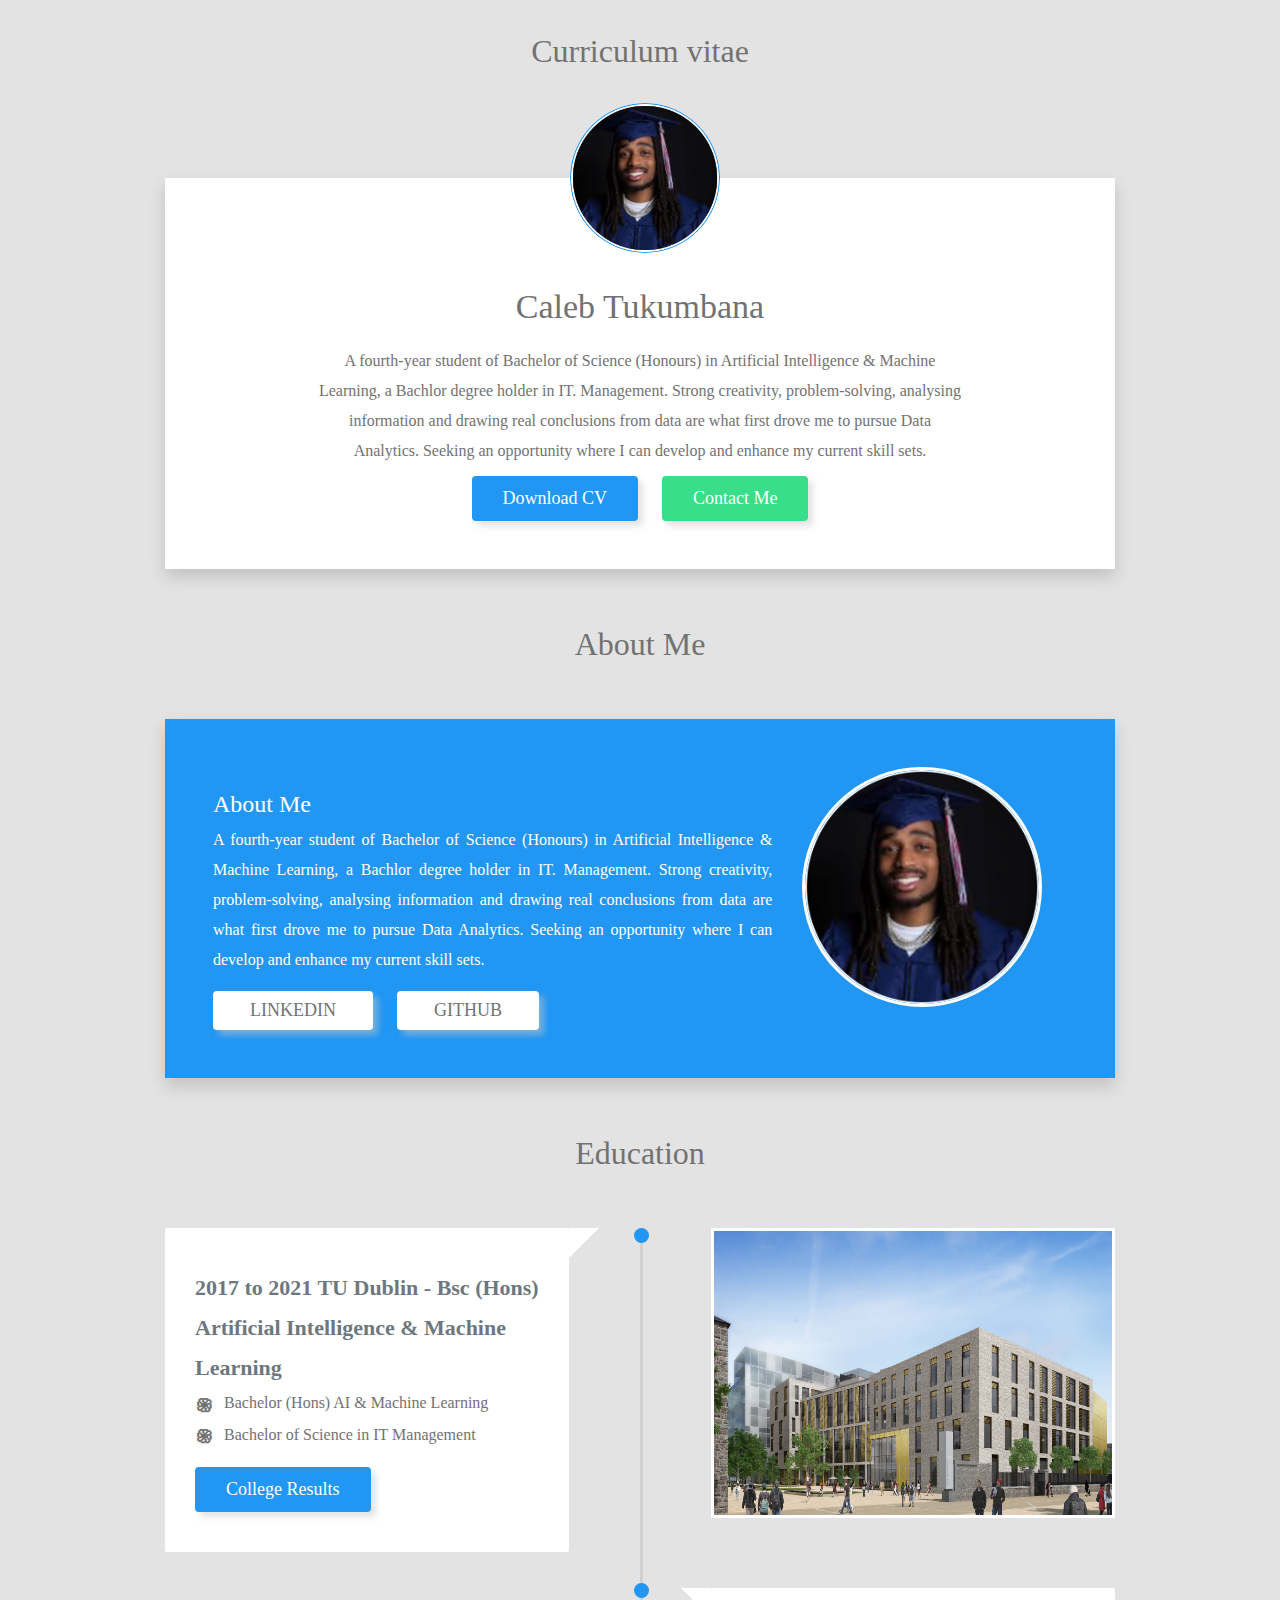
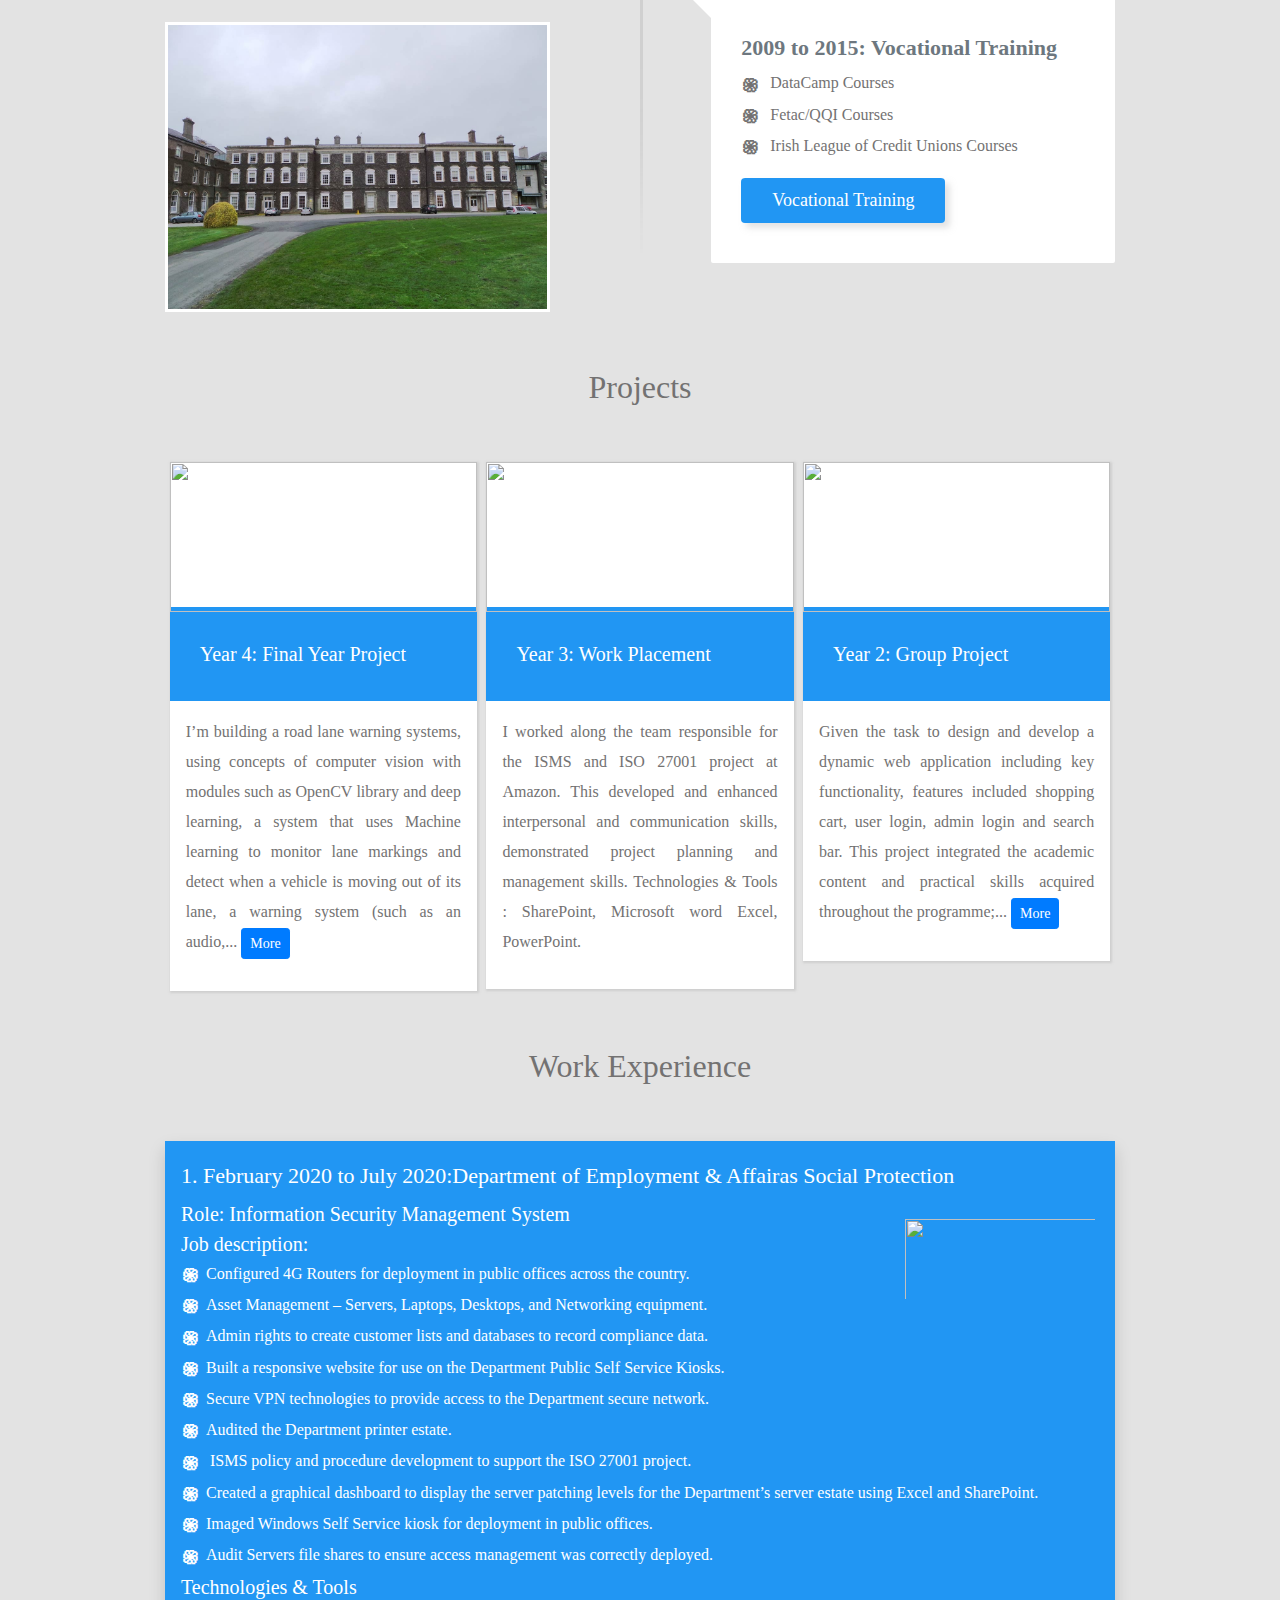
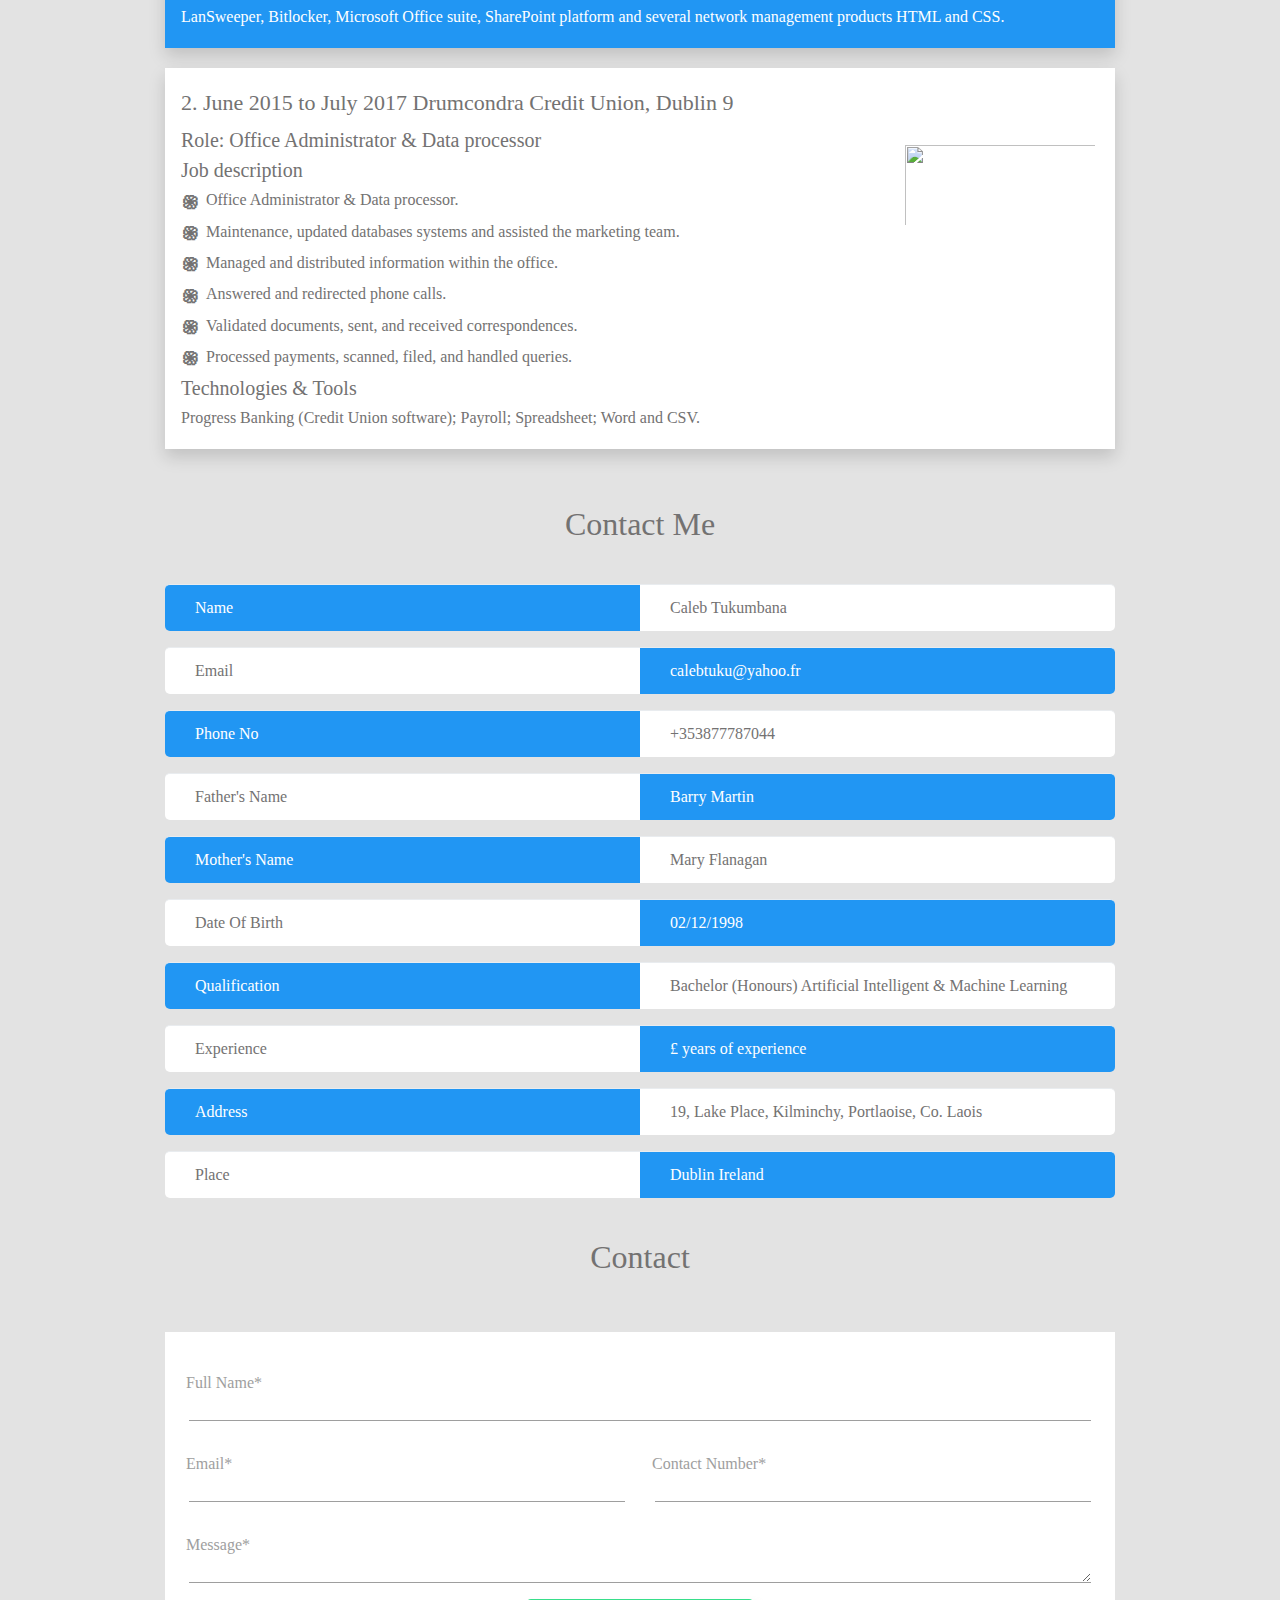
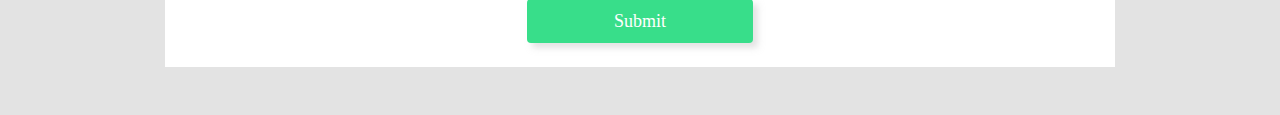
==== index.html @ 6c202519 "Add files via upload" ====
<!DOCTYPE html>
<html>
<head>
	<meta charset="utf-8">
    <meta http-equiv="X-UA-Compatible" content="IE=edge">
    <meta name="viewport" content="width=device-width, initial-scale=1">
 <title>CV Portfolio</title>
<!---css--->
  <link rel="stylesheet" type="text/css" href="css/bootstrap.min.css"/>
  <link rel="stylesheet" type="text/css" href="css/style.css"/>
  <link rel="stylesheet" type="text/css" href="fontawesome/css/all.css"/>
  <!---css end--->
<!---js--->
  <script type="text/javascript" src="js/jquery-3.5.1.min.js"></script>
   <script type="text/javascript" src="js/popper.min.js"></script>
  <script type="text/javascript" src="js/bootstrap.min.js"></script>
  <!---js end--->

</head>
 <body class="bg-brown pt-4 roboto">
    <div class="container">
       <div class="main-title-head mb-0 mb-md-5">Curriculum vitae</div>

  <section class="top-identiity mb-0 mb-md-5 mt-100" id="top-identiity">
    
    <div class="row">
      <div class="col-md-10 m-md-auto shadow bg-white pb-5">
        <div class="img-section-top">
           <img src="images/imgshort.png" class="rounded-circle top-imgs">
       </div>
       <div class="name-title text-center">Caleb Tukumbana</div>
       <p class="text-center w-70 para-taxt">A fourth-year student of Bachelor of Science (Honours) in Artificial Intelligence & Machine Learning, a Bachlor degree holder in IT. Management. Strong creativity, problem-solving, analysing information and drawing real conclusions from data are what first drove me to pursue Data Analytics. Seeking an opportunity where I can develop and enhance my current skill sets.</p>


     <div class="top-identiity-btn-section text-center">

      <a href="files/cv_temp.pdf" target="_blank"><button type="button" class="btn btn-blue  mb-3 mb-md-0"> <i class="fas fa-download"></i> Download CV</button></a>
   <button type="button" class="btn btn-green" data-toggle="modal" data-target="#contactme">Contact Me</button>

      </div>

<!-- Modal -->
<div class="modal fade" id="contactme" tabindex="-1" role="dialog" aria-labelledby="contactmeTitle" aria-hidden="true">
  <div class="modal-dialog modal-dialog-centered modal-lg" role="document">
    <div class="modal-content">
      <div class="modal-header">
        <h5 class="modal-title" id="contactmeTitle">Contact Detail</h5>
        <button type="button" class="close" data-dismiss="modal" aria-label="Close">
          <span aria-hidden="true">&times;</span>
        </button>
      </div>
      <div class="modal-body">
        <div class="table-responsive">
       <table class="table table-bordered mb-0">
  <tbody>
     <tr>
      <th>Name</th>
      <td>Caleb Tukumbana</td>
    </tr>
    <tr>
      <th>Email</th>
      <td>Caleb Tukumbana</td>
    </tr>
    <tr>
      <th>Phone No</th>
      <td>+353877787044</td>
    </tr>
     <tr>
      <th>Address</th>
      <td>19, Lake Place, Kilminchy, Portlaoise, Co. Laois. Republic of Ireland</td>
    </tr>
     <tr>
      <th>Mother's Name</th>
      <td>Mary Flanagan</td>
    </tr>
    <tr>
      <th>Date Of Birth</th>
      <td>02/12/1998</td>
    </tr>
    <tr>
      <th>Qualification</th>
      <td>Bachelor (Honours) Artificial Intelligent & Machine Learning</td>
    </tr>
    <tr>
      <th>Experience</th>
      <td>£ years of experience</td>
    </tr>

     <tr>
      <th>Languages</th>
      <td>English, French, Portuguese, German, Spanish and </td>
    </tr>

    <tr>
      <th>Place</th>
      <td>Portlaoise, Ireland</td>
    </tr>

  </tbody>
</table>
</div>
      </div>
      <div class="modal-footer">
        <button type="button" class="btn btn-secondary" data-dismiss="modal">Close</button>
       
      </div>
    </div>
  </div>
</div>


    </div>

  </section>
    




    <section class="second-about" id="second-about">
       
       <div class="main-title-head mb-0 mb-md-5">About Me</div>
         <div class="row">
       <div class="col-md-10 m-md-auto shadow bg-blue p-5">
           <div class="row">
            <div class="col-md-8">
            <h2 class="title-detail-second-about text-white pt-4">About Me</h2> 
            <p class="text-justify text-white para-taxt-white">A fourth-year student of Bachelor of Science (Honours) in Artificial Intelligence & Machine Learning, a Bachlor degree holder in IT. Management. Strong creativity, problem-solving, analysing information and drawing real conclusions from data are what first drove me to pursue Data Analytics. Seeking an opportunity where I can develop and enhance my current skill sets.</p>
            

               <div class="second-about-btn-section">

               <a href="https://www.linkedin.com/in/caleb-tukumbana-b09b1115a/" target="_blank"><button type="button" class="btn btn-white mb-3 mb-md-0 ml-0">LinkedIn <i class="fab fa-linkedin-in"></i></button></a>
               <a href="https://github.com/CalebTukumbana">
    <button type="button" class="btn btn-white">Github <i class="fab fa-github"></i></button>
</a>
			   
                 </div>


           </div>


           <div class="col-md-4">
             <img src="images/imagefull.png"  class="rounded-circle about-me-pic">
           </div>
          </div>
       </div>
   </div>
    </section>


    <section class="third-education my-5" id="third-education">
      <div class="main-title-head mb-0 mb-md-5">Education</div>
      <div class="row">
      <div class="col-md-10 m-md-auto">
      <div class="row">
        <div class="col-md-6 boxshadow-row">
          <div class="shadow-dot"></div>
          <div class="shadow-dot-2"></div>
          <div class="row">
          <div class="edu-details-box bg-white edu-details-box-right  h-340">
            <div class="edu-detail-title-third-education"> 2017 to 2021 TU Dublin - Bsc (Hons) Artificial Intelligence & Machine Learning
           </div>  

            <p class="mb-0 para-taxt"><span class="star">֍</span> Bachelor (Hons) AI & Machine Learning</p>
            <p class="para-taxt"><span class="star">֍</span> Bachelor of Science in IT Management</p>
   
           <button type="button" class="btn btn-blue mx-0" data-toggle="modal" data-target="#collegerresult">College Results</button>
          </div>


         <div class="img-for-edu  h-340">
           <img src="images/Castleknock.jpg" class="img-fluid border-3">
           
         </div>



<!-- Modal -->
<div class="modal fade" id="collegerresult" tabindex="-1" role="dialog" aria-labelledby="collegerresultTitle" aria-hidden="true">
  <div class="modal-dialog modal-dialog-centered modal-lg lg-model" role="document">
    <div class="modal-content">
      <div class="modal-header">
        <h5 class="modal-title" id="collegerresultTitle">College Results</h5>
        <button type="button" class="close" data-dismiss="modal" aria-label="Close">
          <span aria-hidden="true">&times;</span>
        </button>
      </div>
      <div class="modal-body">
        <div class="table-responsive">
       <table class="table table-bordered mb-0">
  <thead>
    <tr>
      <th scope="col">Year 1</th>
      <th scope="col">Year 2</th>
      <th scope="col">Year 3</th>
      <th scope="col">Year 4</th>
    </tr>
  </thead>
  <tbody>
    <tr>
      <th>Module Result</th>
      <th>Module Result</th>
      <th>Module Result</th>
      <th>Module Result</th> 
    </tr>
    <tr>
 <td class="p-0">
        
    <table class="table table-bordered mb-0">
     
    <tbody>
      <tr>
        <td>Learning to learn</td>
        <td>A</td>
        
      </tr>
      <tr>
        <td>Business Information Systems</td>
        <td>B</td>
        
      </tr>
      <tr>
       <td>Computer Architecture</td>
        <td>A</td>
      </tr>
    
    <tr>
       <td>Discrete Mathematics 1</td>
        <td>B</td>
      </tr>
    
    <tr>
       <td>Software development 1</td>
        <td>A</td>
      </tr>
    
    <tr>
       <td>Web and User Experience</td>
        <td>C+</td>
      </tr>
    
    <tr>
       <td>Database Fundamentals</td>
        <td>B</td>
      </tr>
    
    <tr>
       <td>Object Oriented Systems Analysis</td>
        <td>C+</td>
      </tr>
    <tr>
       <td>Operating Systems Fundamentals </td>
        <td>A</td>
      </tr>
    <tr>
       <td>Social Media Communications </td>
        <td>C+</td>
      </tr>
    <tr>
       <td>Software Development 2</td>
        <td>B</td>
      </tr>
    <tr>
       <td>Statistics </td>
        <td>C+</td>
      </tr>
    </tbody>
  </table>
 </td>
      


<td class="p-0">
        
    <table class="table table-bordered mb-0">
     
    <tbody>
      <tr>
        <td>Advanced Database Technology</td>
        <td>A</td>
        
      </tr>
      <tr>
        <td>Discrete Mathematics 2</td>
        <td>B</td>
        
      </tr>
      <tr>
        <td>IT Script & Automation </td>
        <td>A</td>
      </tr>
    <tr>
        <td>Networking 1</td>
        <td>C+</td>
      </tr>
    <tr>
        <td>Software Quality Testing</td>
        <td>A</td>
      </tr><tr>
        <td>Web Design Development</td>
        <td>C+</td>
      </tr>
    <tr>
        <td>Data Administration and Analysis</td>
        <td>A</td>
      </tr>
    <tr>
        <td>Information Security</td>
        <td>A</td>
      </tr>
    <tr>
        <td>IT Service Management</td>
        <td>C+</td>
      </tr>
    <tr>
        <td>Year 2 Project</td>
        <td>A</td>
      </tr>
    <tr>
        <td>Management Science</td>
        <td>C+</td>
      </tr>
    <tr>
        <td>Routing and Switching Essentials</td>
        <td>C+</td>
      </tr>
    
    </tbody>
  </table>
 </td>


 <td class="p-0">
        
    <table class="table table-bordered mb-0">
     
    <tbody>
      <tr>
        <td>Advanced Routing & Switching</td>
        <td>B</td>
        
      </tr>
      <tr>
        <td>Big Data Technologies</td>
        <td>C</td>
        
      </tr>
      <tr>
        <td>Data Analysis</td>
        <td>C</td>
      </tr>
    <tr>
        <td>Innovation & Entrepreneurship</td>
        <td>A</td>
      </tr>
    <tr>
        <td>Operating Systems</td>
        <td>A</td>
      </tr>
    <tr>
        <td>Server-Side Web Development</td>
        <td>B</td>
      </tr>
    <tr>
        <td>Experiental  Learning</td>
        <td>A</td>
      </tr>
   
    </tbody>
  </table>
 </td>

 <td class="p-0">
        
    <table class="table table-bordered mb-0">
     
    <tbody>
      <tr>
        <td>4th Year Project</td>
        <td>Results Still Pending</td>
        
      </tr>
      <tr>
        <td>Applied Machine Learning</td>
        <td>Results Still Pending</td>
        
      </tr>
      <tr>
        <td>Enterprise Performance Architecture</td>
        <td>Results Still Pending</td>
        
      </tr>
     <tr>
        <td>Information Management</td>
        <td>Results Still Pending</td>
      </tr>
    <tr>
        <td>Interactive Media Design Visualization</td>
        <td>Results Still Pending</td>
      </tr>
    <tr>
        <td>Security for cloud and Internet of Things</td>
        <td>Results Still Pending</td>
      </tr>
    <tr>
        <td>Social Media Analysis</td>
        <td>Results Still Pending</td>
      </tr>
    <tr>
        <td>IT Governance and Quality</td>
       <td>Results Still Pending</td>
      </tr>
    <tr>
        <td>Data Analysis and Programming</td>
        <td>Results Still Pending</td>
      </tr>
    <tr>
        <td>Applied Artificial Intelligence and Deep Learning</td>
        <td>Results Still Pending</td>
      </tr>
    <tr>
        <td>Project - Data Analytics Specialisation</td>
        <td>Results Still Pending</td>
      </tr>
    <tr>
        <td>Operations Research</td>
        <td>Results Still Pending</td>
      </tr>
    <tr>
        <td>E-Learning</td>
        <td>Results Still Pending</td>
      </tr>
     <tr>
        <td>User Experience Design</td>
        <td>Results Still Pending</td>
      </tr>
    </tbody>
  </table>
 </td>

    </tr>
    
  </tbody>
</table>
</div>
      </div>
      <div class="modal-footer">
        <button type="button" class="btn btn-secondary" data-dismiss="modal">Close</button>
       
      </div>
    </div>
  </div>
</div>



         </div>
        </div>
        <div class="col-md-6">
          
          <div class="row">
    
          <div class="img-for-edu-right ml-15 h-340">
           <img src="images/tudublin.jpg" class="img-fluid border-3">
           
         </div>
          
          <div class="edu-details-box bg-white ml-15 h-340 mt-70">
            <div class="edu-detail-title-third-education">  2009 to 2015: Vocational Training
           </div>  

            <p class="mb-0 para-taxt"><span class="star">֍</span> DataCamp Courses</p>
			<p class="mb-0 para-taxt"><span class="star">֍</span> Fetac/QQI Courses</p>
            <p class="para-taxt"><span class="star">֍</span> Irish League of Credit Unions Courses</p>
            
			<button type="button" class="btn btn-blue mx-0" data-toggle="modal" data-target="#collegerresult">Vocational Training</button>
          </div>

 
 <!-- Modal -->
<div class="modal fade" id="schoolrresult" tabindex="-1" role="dialog" aria-labelledby="schoolrresultTitle" aria-hidden="true">
  <div class="modal-dialog modal-dialog-centered" role="document">
    <div class="modal-content">
      <div class="modal-header">
        <h5 class="modal-title" id="collegerresultTitle">College Results</h5>
        <button type="button" class="close" data-dismiss="modal" aria-label="Close">
          <span aria-hidden="true">&times;</span>
        </button>
      </div>
      <div class="modal-body">
        <div class="table-responsive">
       <table class="table table-bordered mb-0">
  <thead>
    <tr>
      <th scope="col">Subject</th>
      <th scope="col">Result/Grade</th>
       
    </tr>
  </thead>
  <tbody>
    
<tr>
 <td>Maths - Higher Level</td>
 <td>Grade H2</td>
 </tr>
 <tr>
 <td>Geography - Higher Level</td>
 <td>Grade H2</td>
 </tr>
 <tr>
 <td>Physics - Higher Level</td>
 <td>Grade H3</td>
 </tr>
 
 <tr>
 <td>Engineering or Technology or Design & Communication Graphics - Higher Level</td>
 <td>Grade H1</td>
 </tr>
 
 <tr>
 <td>Home Economics and Business - Higher Level</td>
 <td>Grade H2</td>
 </tr>
 
 <tr>
 <td>English - Higher Level</td>
 <td>Grade H3</td>
 </tr>
    
  </tbody>
</table>
</div>
      </div>
      <div class="modal-footer">
        <button type="button" class="btn btn-secondary" data-dismiss="modal">Close</button>
       
      </div>
    </div>
  </div>
</div>
 
    
 
    
 
         </div>

        </div>
      </div>
    </div>
  </div>
    </section>

<section class="project-detail-4 mb-5" id="project-detail-4">
   <div class="main-title-head mb-0 mb-md-5">Projects</div> 
   <div class="row">
   <div class="col-md-10 m-md-auto">
   <div class="row">
    <div class="col-md-4">
      <div class="row">
     <div class="project-4-box-shadow mh-400 mb-md-0 m-md-auto mb-4 bg-white w-97">
      
      <div class="project-detail-4-img-section">  
      <img src="images/MachineLearning.png" class="w-100 h-150">
    </div>
    <div class="project-detail-4-title">
       Year 4: Final Year Project
      </div>
    <p class="text-justify para-taxt p-3">I’m building a road lane warning systems, using concepts of computer vision with modules such as OpenCV library and deep learning, a system that uses Machine learning to monitor lane markings and detect when a vehicle is moving out of its lane, a warning system (such as an audio,<span id="dots">...</span><span id="more">  



      visual, vibration, or other alert) will notify the motorist of the unintended lane change so the motorist would be able to manoeuvre the vehicle back into its initial lane.
Technologies & Tools: Python, Anaconda, notebook, OpenCV.</span> <button type="button" class="btn btn-primary btn-sm" onclick="myFunction()" id="myBtn">More</button></p>
    </div>
  </div>
  </div>
    <div class="col-md-4">
      <div class="row">
    <div class="project-4-box-shadow mh-400 mb-md-0 m-md-auto mb-4 bg-white w-97">
      
      <div class="project-detail-4-img-section">  
      <img src="images/ISO.png" class="w-100 h-150">
    </div>
    <div class="project-detail-4-title">
       Year 3: Work Placement
      </div>
     <p class="text-justify para-taxt p-3">I worked along the team responsible for the ISMS and ISO 27001 project at Amazon. This developed and enhanced interpersonal and communication skills, demonstrated project planning and management skills.  
Technologies & Tools : SharePoint, Microsoft word Excel, PowerPoint. </p>
    </div>
  </div>
  </div>
    <div class="col-md-4">
      <div class="row">
     <div class="project-4-box-shadow mh-400 mb-md-0 m-md-auto mb-4 bg-white w-97">
      
      <div class="project-detail-4-img-section">  
      <img src="images/WebApp.png" class="w-100 h-150">
    </div>
     <div class="project-detail-4-title">
       Year 2: Group Project
      </div>
    <p class="text-justify para-taxt p-3">Given the task to design and develop a dynamic web application including key functionality, features included shopping cart, user login, admin login and search bar. This project integrated the academic content and practical skills acquired throughout the programme;<span id="dots1">...</span><span id="more1"> provided practical experience of undertaking the project from concept to completion; This developed and enhanced interpersonal and communication skills, demonstrated project planning and management skills. I have worked effectively as a team member in several different roles.
Technologies & Tools: Play Framework; Azure DevOps; Microsoft Visio; Visual Paradigm; Linux bash; GitHub; Html; CSS; Java Scala; Virtual Machine and HTTP.</span> <button type="button" class="btn btn-primary btn-sm" onclick="myFunction1()" id="myBtn1">More</button></p>
    </div>
  </div>
</div>
   </div>
</div>
</div>
</section>


<section class="work-exp-5 mb-5" id="work-exp-5">
  <div class="main-title-head mb-0 mb-md-5">Work Experience</div>
  <div class="row">
   <div class="col-md-10 m-md-auto shadow bg-blue p-3 mb-20">
       <div class="work-exp-5-title mb-1">1. February 2020 to July 2020:Department of Employment & Affairas Social Protection </div>
<a href="https://www.gov.ie/en/organisation/department-of-social-protection/" target="_blank"><img src="images/DEASP.png" class="company-logo"></a>
  <p class="pb-0 mb-0 para-taxt-white work-exp-subtitle"><strong>Role: Information Security Management System</strong></p>
  <p class="pb-0 mb-0 para-taxt-white work-exp-subtitle"><strong>Job description:</strong></p>
      

<p class="pb-0 mb-0 para-taxt-white"><span class="star">֍</span>Configured 4G Routers for deployment in public offices across the country. </p>

<p class="pb-0 mb-0 para-taxt-white"><span class="star">֍</span>Asset Management – Servers, Laptops, Desktops, and Networking equipment.</p>

<p class="pb-0 mb-0 para-taxt-white"><span class="star">֍</span>Admin rights to create customer lists and databases to record compliance data.</p>

<p class="pb-0 mb-0 para-taxt-white"><span class="star">֍</span>Built a responsive website for use on the Department Public Self Service Kiosks.</p>

<p class="pb-0 mb-0 para-taxt-white"><span class="star">֍</span>Secure VPN technologies to provide access to the Department secure network.</p>

<p class="pb-0 mb-0 para-taxt-white"><span class="star">֍</span>Audited the Department printer estate.</p>

<p class="pb-0 mb-0 para-taxt-white"><span class="star">֍</span> ISMS policy and procedure development to support the ISO 27001 project.</p>

<p class="pb-0 mb-0 para-taxt-white"><span class="star">֍</span>Created a graphical dashboard to display the server patching levels for the Department’s server estate using Excel and SharePoint.</p>

<p class="pb-0 mb-0 para-taxt-white"><span class="star">֍</span>Imaged Windows Self Service kiosk for deployment in public offices.</p>

<p class="pb-0 mb-0 para-taxt-white"><span class="star">֍</span>Audit Servers file shares to ensure access management was correctly deployed.</p>

<p class="pb-0 mb-0 para-taxt-white work-exp-subtitle"><strong>Technologies & Tools</strong></p>
<p class="pb-0 mb-0 para-taxt-white"> LanSweeper, Bitlocker, Microsoft Office suite, SharePoint platform and several network management products HTML and CSS.</p>
  


       </div>

<div class="col-md-10 m-md-auto shadow bg-white p-3 mb-0 mb-md-5 ">
       <div class="work-exp-5-title mb-1">2. June 2015 to July 2017 Drumcondra Credit Union, Dublin 9</div>
<a href="https://www.drumcondracu.ie/" target="_blank"><img src="images/DrumcondraCU.png" class="company-logo"></a>
<p class="pb-0 mb-0 para-taxt work-exp-subtitle"><strong>Role: Office Administrator & Data processor</strong></p>
<p class="pb-0 mb-0 para-taxt work-exp-subtitle"><strong>Job description</strong></p>
     <p class="pb-0 para-taxt mb-0"><span class="star">֍</span>Office Administrator & Data processor.</p>
     <p class="pb-0 para-taxt mb-0"><span class="star">֍</span>Maintenance, updated databases systems and assisted the marketing team.</p>
    <p class="pb-0 para-taxt mb-0"><span class="star">֍</span>Managed and distributed information within the office.</p>
    <p class="pb-0 para-taxt mb-0"><span class="star">֍</span>Answered and redirected phone calls.</p>
    <p class="pb-0 para-taxt mb-0"><span class="star">֍</span>Validated documents, sent, and received correspondences.</p>
    <p class="pb-0 para-taxt mb-0"><span class="star">֍</span>Processed payments, scanned, filed, and handled queries.</p>
    <p class="pb-0 para-taxt mb-0 work-exp-subtitle"><strong>Technologies & Tools</strong></p>
     <p class="pb-0 para-taxt mb-0"> Progress Banking (Credit Union software); Payroll; Spreadsheet; Word and CSV.</p>


       </div>



   </div>
</section>



<section class="contact-section-6 mb-0 mb-md-3" id="contact-section-6">
  
   <div class="main-title-head mb-0 mb-md-3">Contact Me</div> 
    <div class="row">

    <div class="col-md-10 m-md-auto">

    <div class="table-responsive">
      <div class="row">
  <table class="table mb-0">
  <tbody>
     <tr>
      <th class="bg-blue para-taxt-white border-radius-left">Name</th>
      <td class="bg-white para-taxt border-radius-right">Caleb Tukumbana</td>
    </tr>
    <tr>
      <th class="bg-white para-taxt border-radius-left">Email</th>
      <td class="bg-blue para-taxt-white border-radius-right">calebtuku@yahoo.fr</td>
    </tr>
    <tr>
      <th class="bg-blue para-taxt-white border-radius-left">Phone No</th>
      <td class="bg-white para-taxt border-radius-right">+353877787044</td>
    </tr>
     <tr>
      <th class="bg-white para-taxt border-radius-left">Father's Name</th>
      <td class="bg-blue para-taxt-white border-radius-right">Barry Martin</td>
    </tr>
     <tr>
      <th class="bg-blue para-taxt-white border-radius-left">Mother's Name</th>
      <td class="bg-white para-taxt border-radius-right">Mary Flanagan</td>
    </tr>
    <tr>
      <th class="bg-white para-taxt border-radius-left">Date Of Birth</th>
      <td class="bg-blue para-taxt-white border-radius-right">02/12/1998</td>
    </tr>
    <tr>
      <th class="bg-blue para-taxt-white border-radius-left">Qualification</th>
      <td class="bg-white para-taxt border-radius-right">Bachelor (Honours) Artificial Intelligent & Machine Learning</td>
    </tr>
    <tr>
      <th class="bg-white para-taxt border-radius-left">Experience</th>
     <td class="bg-blue para-taxt-white border-radius-right">£ years of experience</td>
    </tr>

     <tr>
      <th class="bg-blue para-taxt-white border-radius-left">Address</th>
      <td class="bg-white para-taxt border-radius-right">19, Lake Place, Kilminchy, Portlaoise, Co. Laois</td>
    </tr>

    <tr>
      <th class="bg-white para-taxt border-radius-left">Place</th>
      <td class="bg-blue para-taxt-white border-radius-right">Dublin Ireland</td>
    </tr>

  </tbody>
</table>
</div>
</div>
</div>
 </div>  
 </section>

<section class="contact-section-7 mb-5" id="contact-section-7">
  
   <div class="main-title-head mb-0 mb-md-5">Contact</div> 
    <div class="row">
    <div class="col-md-10 m-md-auto bg-white p-4">
      <form>
        <div class="row">
   <div class="col-md-12">
   <div class="form-group">
    <label for="name">Full Name*</label>
    <input type="text" class="form-control" id="name"  >
   </div>
</div>
<div class="col-md-6">
  <div class="form-group">
    <label for="email">Email*</label>
    <input type="email" class="form-control" id="email"  >
  </div>
   </div>
   <div class="col-md-6">
  <div class="form-group">
    <label for="contactnumber">Contact Number*</label>
    <input type="text" class="form-control" id="contactnumber"  >
  </div>
   </div>
  <div class="col-md-12">
  <div class="form-group">
    <label for="messageforme">Message*</label>
    <textarea class="form-control" id="messageforme" rows="3"></textarea>
  </div>
   </div>
  <div class="col-md-12 text-center">
  <button type="submit" class="btn btn-green px-5 w-25">Submit</button>
</div>
   
</form>
  
    </div>
</div>
</section>



 </div>

</body>
</html>
 <script>
   
   function myFunction() {
  var dots = document.getElementById("dots");
  var moreText = document.getElementById("more");
  var btnText = document.getElementById("myBtn");

   
  if (dots.style.display === "none") {
    dots.style.display = "inline";
    btnText.innerHTML = " More";
    moreText.style.display = "none";
  } else {
    dots.style.display = "none";
    btnText.innerHTML = "Less";
    moreText.style.display = "inline";
  }
   
}


 function myFunction1() {
   

  var dots1 = document.getElementById("dots1");
  var moreText1 = document.getElementById("more1");
  var btnText1 = document.getElementById("myBtn1");
 

  if (dots1.style.display === "none") {
    dots1.style.display = "inline";
    btnText1.innerHTML = " More";
    moreText1.style.display = "none";
  } else {
    dots1.style.display = "none";
    btnText1.innerHTML = "Less";
    moreText1.style.display = "inline";
  }
 
}



function myFunction2() {
  
  var dots2 = document.getElementById("dots2");
  var moreText2 = document.getElementById("more2");
  var btnText2 = document.getElementById("myBtn2");
 

  if (dots2.style.display === "none") {
    dots2.style.display = "inline";
    btnText2.innerHTML = " More";
    moreText2.style.display = "none";
  } else {
    dots2.style.display = "none";
    btnText2.innerHTML = "Less";
    moreText2.style.display = "inline";
  }
}
 

 </script>
---- css/style.css ----
@font-face {
  font-family: 'Exo 2';
  font-style: normal;
  font-weight: 400;
  src: url(https://fonts.gstatic.com/s/exo2/v9/7cH1v4okm5zmbvwkAx_sfcEuiD8jvvKsNNC_nps.woff2) format('woff2');
  unicode-range: U+0460-052F, U+1C80-1C88, U+20B4, U+2DE0-2DFF, U+A640-A69F, U+FE2E-FE2F;
}
/* cyrillic */
@font-face {
  font-family: 'Exo 2';
  font-style: normal;
  font-weight: 400;
  src: url(https://fonts.gstatic.com/s/exo2/v9/7cH1v4okm5zmbvwkAx_sfcEuiD8jvvKsPdC_nps.woff2) format('woff2');
  unicode-range: U+0400-045F, U+0490-0491, U+04B0-04B1, U+2116;
}
/* vietnamese */
@font-face {
  font-family: 'Exo 2';
  font-style: normal;
  font-weight: 400;
  src: url(https://fonts.gstatic.com/s/exo2/v9/7cH1v4okm5zmbvwkAx_sfcEuiD8jvvKsNtC_nps.woff2) format('woff2');
  unicode-range: U+0102-0103, U+0110-0111, U+0128-0129, U+0168-0169, U+01A0-01A1, U+01AF-01B0, U+1EA0-1EF9, U+20AB;
}
/* latin-ext */
@font-face {
  font-family: 'Exo 2';
  font-style: normal;
  font-weight: 400;
  src: url(https://fonts.gstatic.com/s/exo2/v9/7cH1v4okm5zmbvwkAx_sfcEuiD8jvvKsN9C_nps.woff2) format('woff2');
  unicode-range: U+0100-024F, U+0259, U+1E00-1EFF, U+2020, U+20A0-20AB, U+20AD-20CF, U+2113, U+2C60-2C7F, U+A720-A7FF;
}
/* latin */
@font-face {
  font-family: 'Exo 2';
  font-style: normal;
  font-weight: 400;
  src: url(https://fonts.gstatic.com/s/exo2/v9/7cH1v4okm5zmbvwkAx_sfcEuiD8jvvKsOdC_.woff2) format('woff2');
  unicode-range: U+0000-00FF, U+0131, U+0152-0153, U+02BB-02BC, U+02C6, U+02DA, U+02DC, U+2000-206F, U+2074, U+20AC, U+2122, U+2191, U+2193, U+2212, U+2215, U+FEFF, U+FFFD;
}
 
body{font-family: 'Exo 2',sans-serif;line-height:1.7;}
p {line-height: 1.5em;font-size: 16px;color: #303030;}
.w-80{width:80%;}
.w-70{width:70%;margin: 10px auto;}
.h-100{height:100%!important;}
.shadow {
    box-shadow: 0 .5rem 1rem rgba(0,0,0,.15)!important;
}
.bg-blue{background-color:#2196f3!important;color:#fff;}
.lin{width: 160px;
    margin: 0 20px;}
 .lin:hover{color:#2a7bba;background-color:#fff!important;border:1px solid;}


.main-title{font-size:26px; text-align: center;color:#3f3f3f;}
.bg-grey{background-color: grey;}
.border-bottom{border-bottom: 2px solid #e4dddd;}
.title-detail{line-height:1.2em;color: #0000ff; font-size: 22px;}
.border-title{border-top: 3px solid rgba(227, 63, 14, 1);width: 30px;height: 5px;}

.btn-style{width: 160px;
    margin: 0 20px;color:#fff;}

.btn{cursor: pointer;}

.edu-detail-title{font-size: 22px;color:#2a7bba;}
.project-detail-title{font-size: 20px;color:#2a7bba;}
.company-detail-position-title{font-size:22px;color:#3f3f3f;}
.company-detail-company-title-desc p{color:#1dbfaf}
.btn-style:hover{color:#2a7bba;background-color:#fff;border:1px solid #2a7bba;}
#more, #more1, #more2 {display: none;}
.star{font-size:20px;font-weight:600;vertical-align: middle;margin-right: 5px;}
.mh-400{min-height:400px;}
.company-logo{position: absolute;
    width: 230px;
    height: 120px;
    padding: 20px;
    right: 0%;}

.modal-lg{max-width:1120px!important;}

 


@media screen and (max-width:900px) {
.w-70{width:100%;}	
.border-title{margin: 0 auto;}
.about-section, .edu-section, .project-section, .work-exp-section, .contact-section{text-align: center}
.company-logo {position: initial;}

}






/*----------------*/
.bg-brown{background-color:#e3e3e3}
.top-identiity{color: #737272!important;font-family: roboto}
.main-title-head{font-size:32px; text-align: center;color:#737272;font-weight: 500;}
.mt-100{margin-top: 100px;}
.img-section-top{margin-top:100px;}
.top-imgs{height: 150px;
    width: 150px;
    position: absolute;
    left: 405px;
    top: -75px;}

    .name-title{font-size: 34px;
    font-family: roboto;
    font-weight: 500;
    color: #737272;}
      
    .para-taxt{font-weight: 300;color: #737272!important;line-height: 30px;}
   .para-taxt-white{font-weight: 300;color: #fff!important;line-height: 30px;}
    .btn-blue{color: #fff;
    background-color: #2196f3;
    padding: 10px 30px;
    font-size: 18px;
    margin: 0px 10px;
  box-shadow: 5px 5px 6px 0px rgba(201,201,201,0.51);}
 
    .btn-green{color: #fff;
    background-color: #38de8a;
    padding: 10px 30px;
    font-size: 18px;
    margin: 0px 10px;
  box-shadow: 5px 5px 6px 0px rgba(201,201,201,0.51);}

.btn-white{color: #737272;
    background-color: #fff;
    padding: 7px 36px;
    font-size: 18px;
    margin: 0px 10px;
  box-shadow: 5px 5px 6px 0px rgba(201,201,201,0.51);
text-transform: uppercase;}

.roboto{font-family: roboto;font-weight: 500;color:#737272;}
.bg-blue{background-color:#2196f3}
.title-detail-second-about{font-size: 24px;
    font-weight: 400;}
    .about-me-pic{height: 240px;
    width: 240px;
    border: 3px solid #fff;}

    .edu-details-box{padding: 40px 30px !important;
    border-radius: 2px;
    width: 85%;}
    .edu-detail-title-third-education{font-size: 22px;
    line-height: 40px;
    font-weight: bold;
    opacity: 0.7;
    color: #303e49;
    margin: 0px;}



    .edu-details-box::before {
    content: '';
    position: absolute;
    top: 360px;
    right: 85%;
    height: 0;
    width: 0;
    border: 30px solid transparent;
    border-right: 30px solid white;
    border-top: 0px;
}


.edu-details-box-right::before {
    top: 0px;
    left: 85%;
    border-color: transparent;
    border-left-color: white;
}

 .img-for-edu{
    width: 85%;
    margin-top: 70px;}

.img-for-edu-right{
    width: 85%;
     }

    .border-line-left{position: absolute;
    top: 0;
    left: 50%;
    width: 15px;
    height: 15px;
    border-radius: 50%;
    margin-left: -8px;
    background-color: #00a9ff;}
    .h-290{height:290px;}
    .ml-15{margin-left:15%;}
    .border-3{border: 3px solid #fff;height: 290px;}
    .mt-70{margin-top:70px;}
    .mb-20{margin-bottom: 20px!important;}
    .mrow-special{margin-right: -30px!important;
    margin-left: -30px!important;}

    .boxshadow-row::before{content: '';
    position: absolute;
    top: 10px;
    left: 100%;
    height: 90%;
    width: 3px;
    background: #bdbdbd;
   box-shadow: inset 0 -100px 100px -30px #e3e3e3;
}

.shadow-dot::before{position: absolute;
    content: '';
    top: 0;
    left: 100%;
    width: 15px;
    height: 15px;
    border-radius: 50%;
    margin-left: -6px;
    background-color: #2196f3;}
.shadow-dot-2::before{position: absolute;
    content: '';
    top: 355px;
    left: 100%;
    width: 15px;
    height: 15px;
    border-radius: 50%;
    margin-left: -6px;
    background-color: #2196f3;}


    .project-4-box-shadow{-webkit-box-shadow: 1px 1px 2px 1px rgba(196,196,196,0.63);
-moz-box-shadow: 1px 1px 2px 1px rgba(196,196,196,0.63);
box-shadow: 1px 1px 2px 1px rgba(196,196,196,0.63);}

.project-detail-4-title{margin-top: -5px;
    color: #fff;
    padding: 30px;
    background-color: #2196f3;
    font-size: 20px;}

   .w-97{width: 97%} 
   .h-150{height: 150px;}

  .work-exp-subtitle{font-size: 20px;
    font-weight: 300;} 
    .work-exp-5-title{font-size: 22px;
    font-weight: 300;}

   .contact-section-6 .table th{width:50%;}
    .contact-section-6 .table th, .contact-section-6 .table td{padding-left: 30px;
    padding-top: 8px;
    padding-bottom: 8px;}
  .contact-section-6 table {
  border-collapse:separate; 
  border-spacing: 0 1em;
}
    .border-radius-left{border-radius: 5px 0px 0px 5px;}
    .border-radius-right{border-radius: 0px 5px 5px 0px;}


  .contact-section-7 input ,.contact-section-7 textarea{background-color: transparent;
    border: none;
    border-bottom: 1px solid #9e9e9e;
    border-radius: 0;
    outline: none;
    height: 3rem;
    width: 100%;
    font-size: 1rem;
    margin: 0 0 15px 0;
    padding: 0;
    box-shadow: none;
    -webkit-box-sizing: content-box;
    -moz-box-sizing: content-box;
    box-sizing: content-box;
    transition: all .3s;} 



    .contact-section-7 .form-group label {
    color: #9e9e9e;
    position: absolute;
    top: 0.8rem;
    left: 0.75rem;
    font-size: 1rem;
    cursor: text;
    -webkit-transition: .2s ease-out;
    -moz-transition: .2s ease-out;
    -o-transition: .2s ease-out;
    -ms-transition: .2s ease-out;
    transition: .2s ease-out;
}

.contact-section-7 .form-group {
     
    margin-top: 1rem;
}




@media screen and (max-width:900px) {

  .img-section-top {
    margin-top: 20px;
    text-align: center;
}


.top-imgs {
    height: 150px;
    width: 150px;
    position: inherit;

}

.btn-blue,.btn-green{display:block;margin:0 auto;}
.title-detail-second-about {
    padding-top: 0px!important;}

   .second-about-btn-section button{margin: 0 auto!important;
    display: block;
    margin-bottom: 20px!important;} 
    .about-me-pic{display:none;}
 .edu-details-box{width: 100%;
    margin: 15px;}
.edu-details-box-right::before{display:none;}
.shadow-dot::before, .shadow-dot-2::before{display: none}
.img-for-edu{width: 100%;
    margin: 15px;}
.img-for-edu-right{width: 100%;
    margin: 15px;}

.third-education, .project-detail-4, .work-exp-5 {margin-bottom:0px!important;} 

 .contact-section-6 .table td {
    padding-left: 20px;
    padding-top: 8px;
    padding-bottom: 8px;
}
.img-for-edu img{width:100%;}

.w-25{width:50%!important;}
.top-identiity{margin-top:10px!important;} 
.roboto{padding-top:0px!important;}
.third-education{margin-top:0px!important;}
.main-title-head{margin-top:10px!important;}
.project-4-box-shadow{width:100%!important;margin:15px;}
}
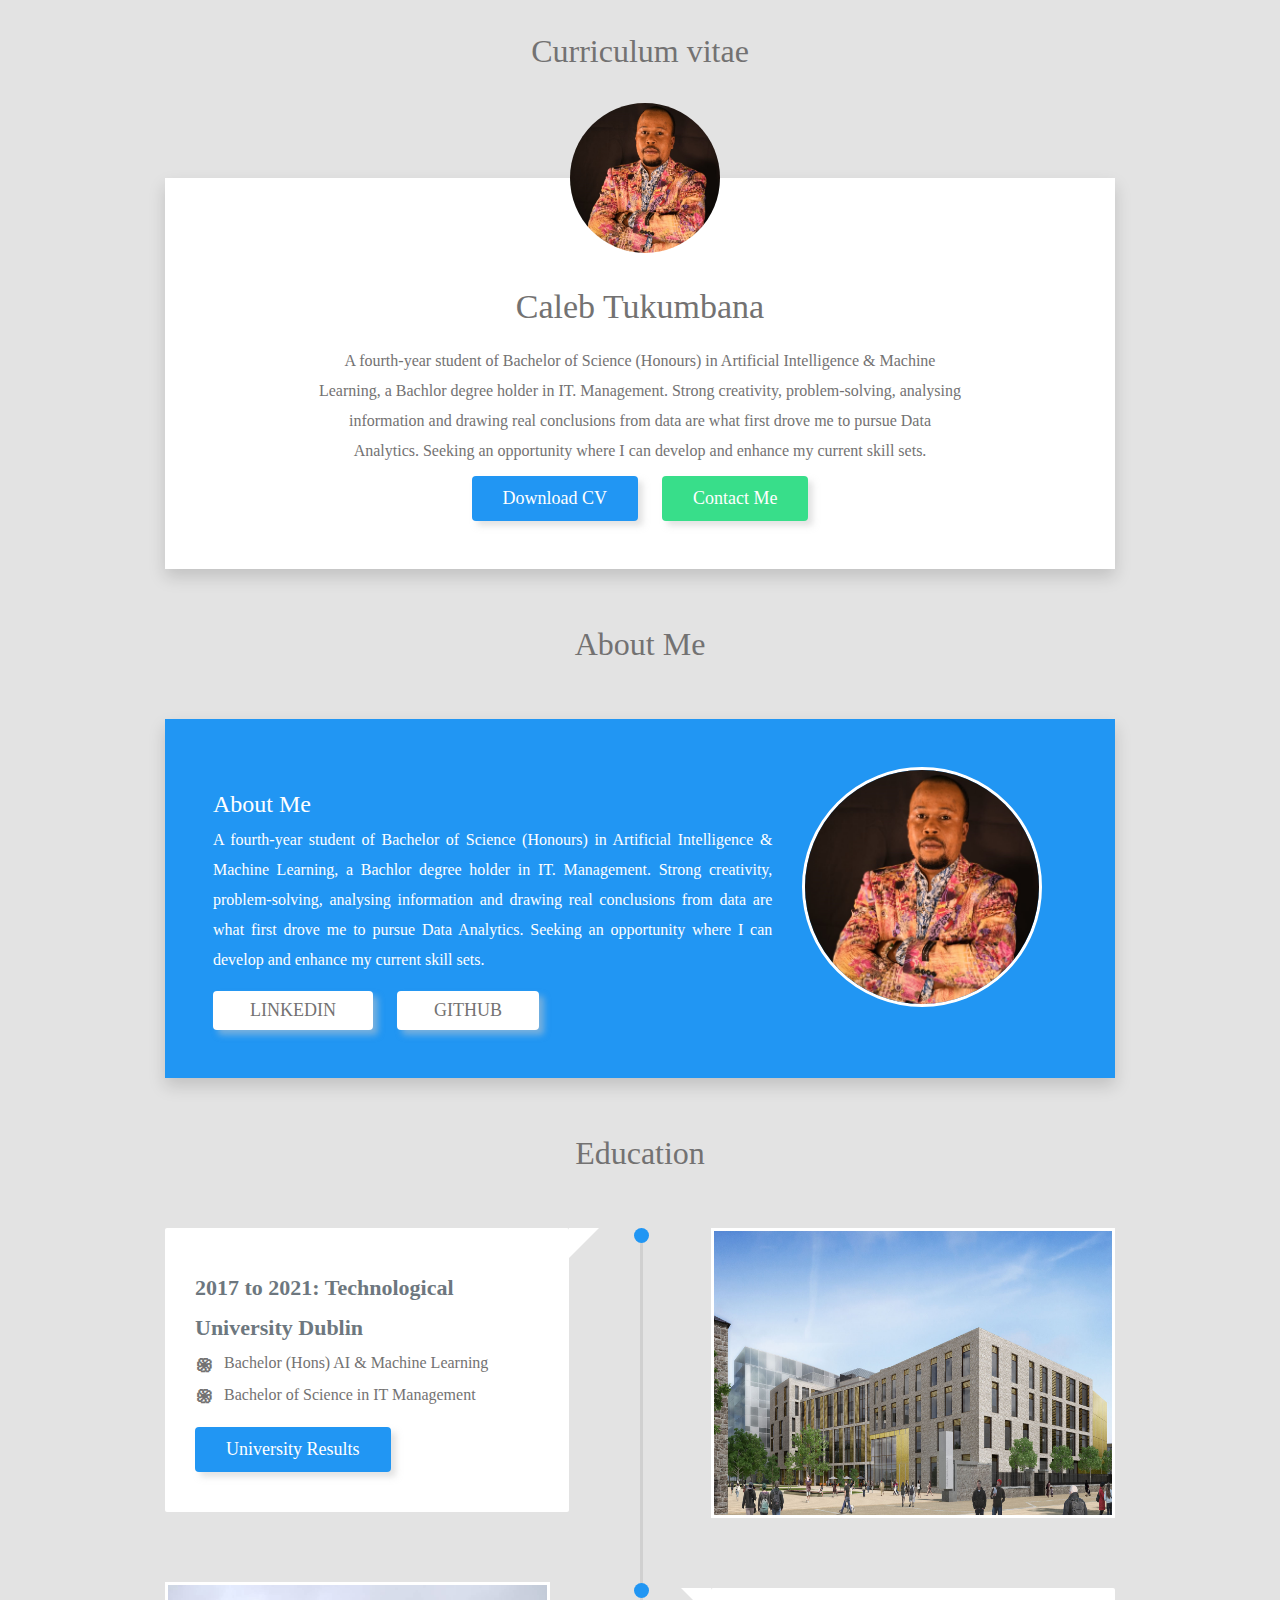
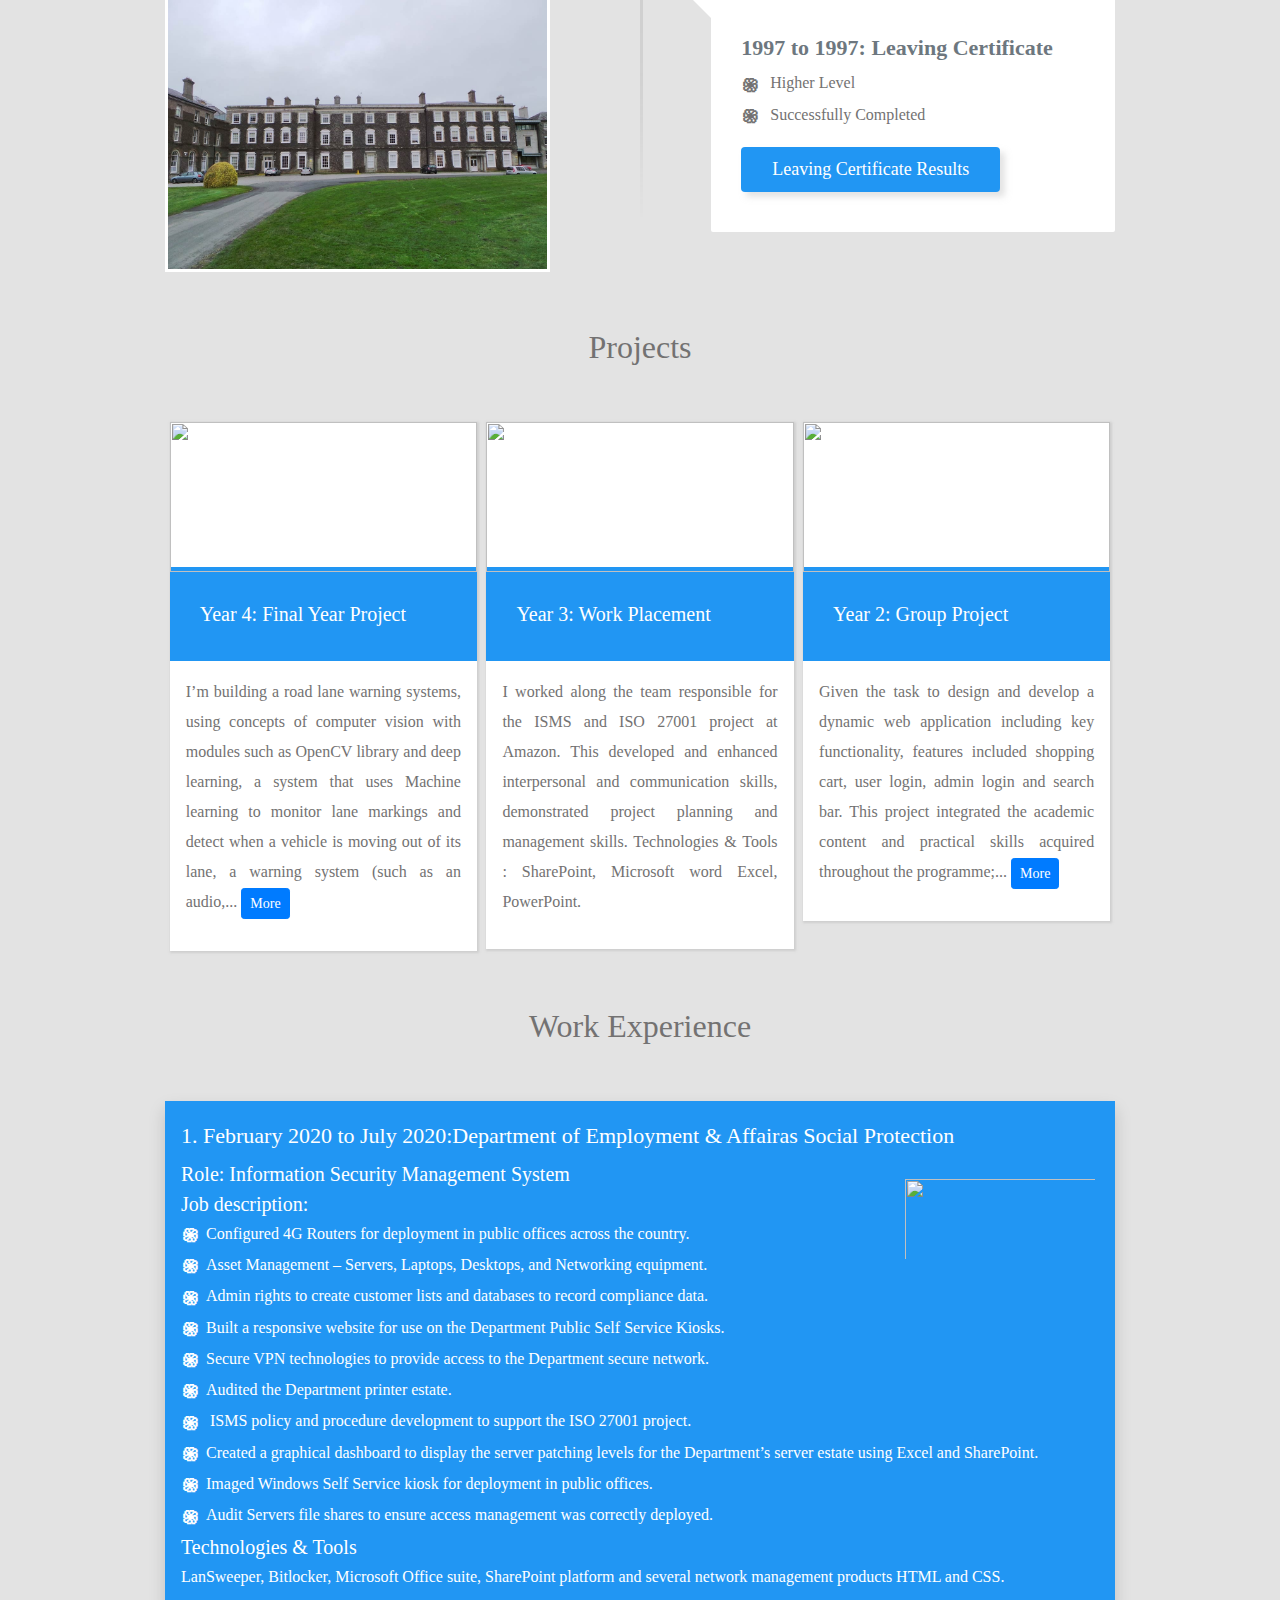
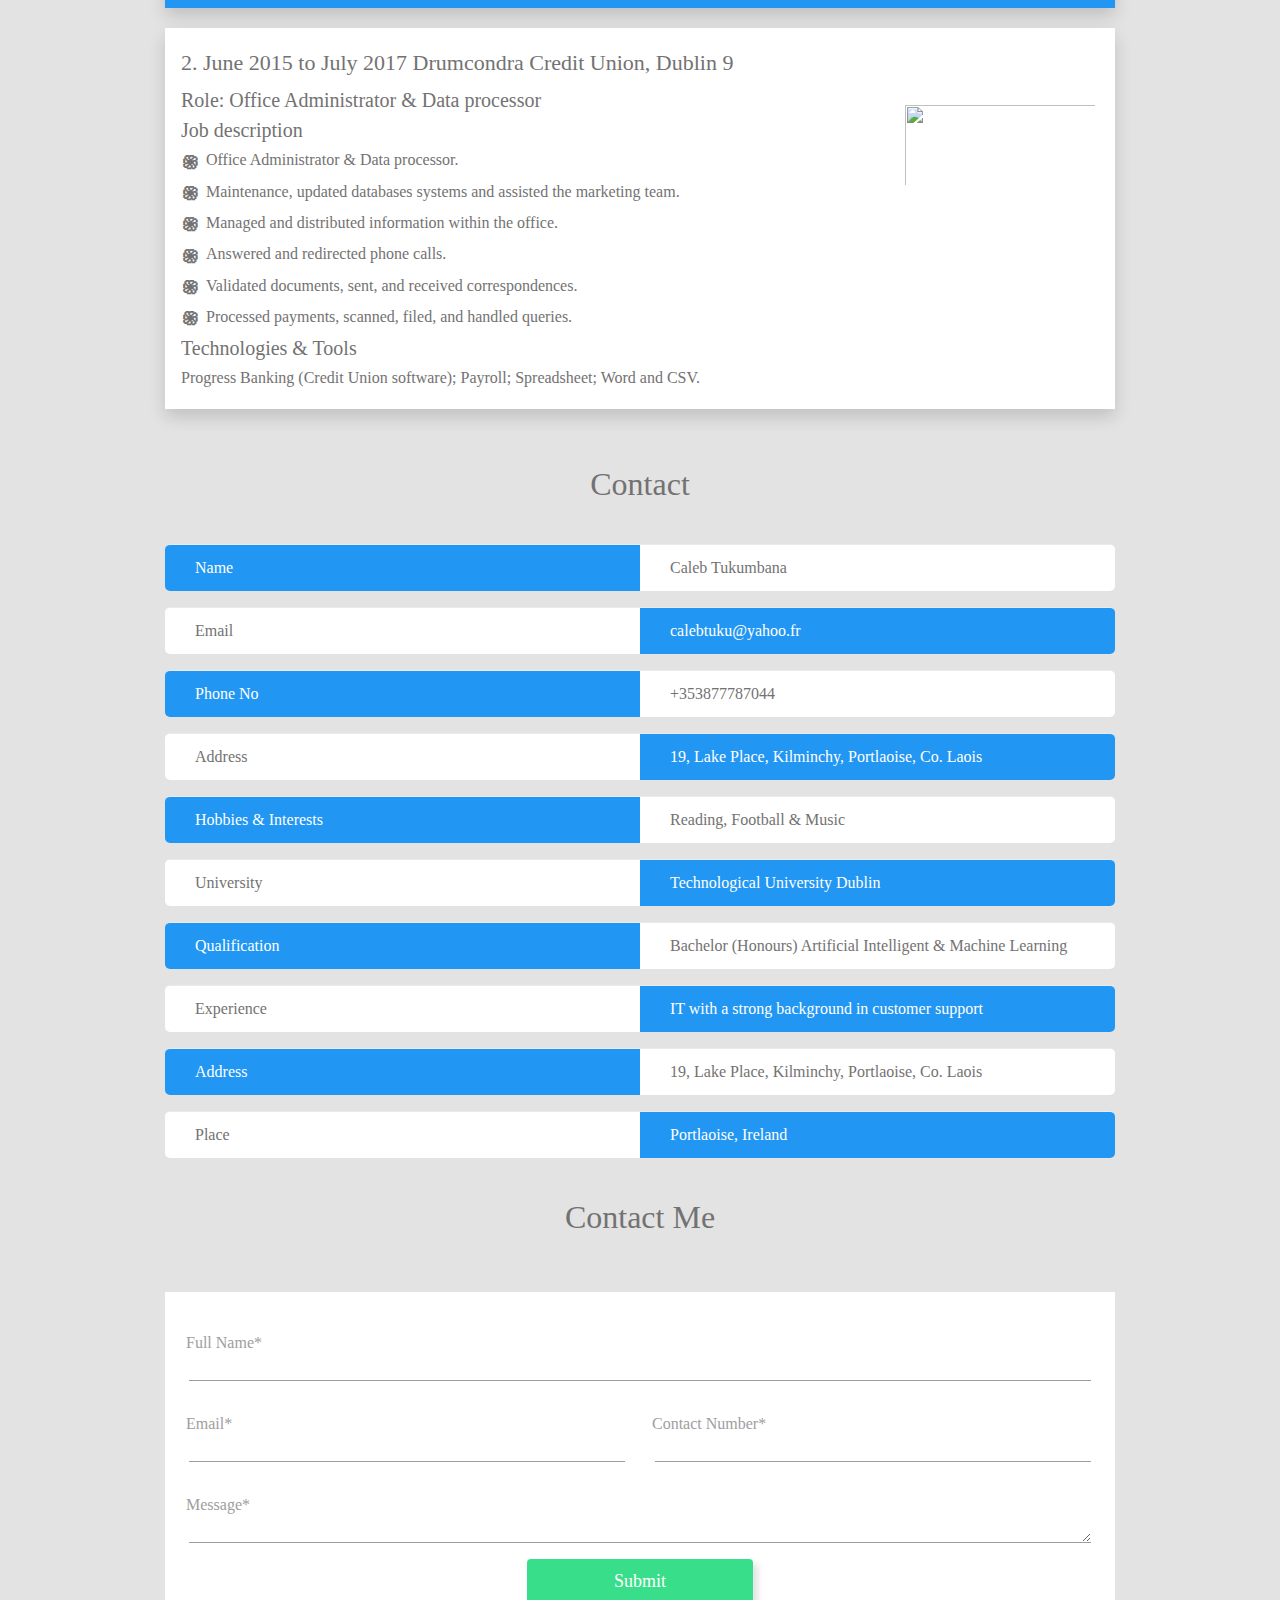
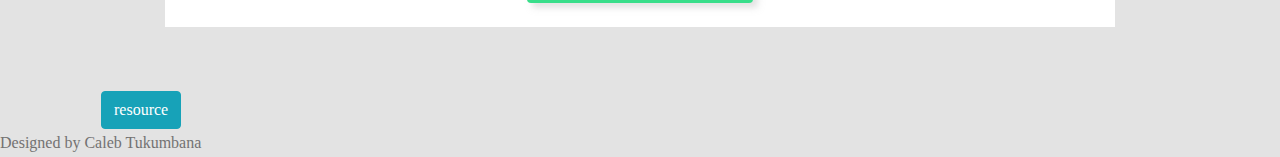
==== commit d14df52d: "Add files via upload" ====
--- a/index.html
+++ b/index.html
@@ -26,7 +26,7 @@
     <div class="row">
       <div class="col-md-10 m-md-auto shadow bg-white pb-5">
         <div class="img-section-top">
-           <img src="images/imgshort.png" class="rounded-circle top-imgs">
+           <img src="images/CalebT.jpg" class="rounded-circle top-imgs">
        </div>
        <div class="name-title text-center">Caleb Tukumbana</div>
        <p class="text-center w-70 para-taxt">A fourth-year student of Bachelor of Science (Honours) in Artificial Intelligence & Machine Learning, a Bachlor degree holder in IT. Management. Strong creativity, problem-solving, analysing information and drawing real conclusions from data are what first drove me to pursue Data Analytics. Seeking an opportunity where I can develop and enhance my current skill sets.</p>
@@ -34,7 +34,7 @@
 
      <div class="top-identiity-btn-section text-center">
 
-      <a href="files/cv_temp.pdf" target="_blank"><button type="button" class="btn btn-blue  mb-3 mb-md-0"> <i class="fas fa-download"></i> Download CV</button></a>
+      <a href="files/cv_temps.pdf" target="_blank"><button type="button" class="btn btn-blue  mb-3 mb-md-0"> <i class="fas fa-download"></i> Download CV</button></a>
    <button type="button" class="btn btn-green" data-toggle="modal" data-target="#contactme">Contact Me</button>
 
       </div>
@@ -59,36 +59,36 @@
     </tr>
     <tr>
       <th>Email</th>
-      <td>Caleb Tukumbana</td>
+      <td>calebtuku@yahoo.fr</td>
     </tr>
     <tr>
       <th>Phone No</th>
-      <td>+353877787044</td>
+      <td>+35387787044</td>
     </tr>
      <tr>
       <th>Address</th>
       <td>19, Lake Place, Kilminchy, Portlaoise, Co. Laois. Republic of Ireland</td>
     </tr>
      <tr>
-      <th>Mother's Name</th>
-      <td>Mary Flanagan</td>
-    </tr>
-    <tr>
-      <th>Date Of Birth</th>
-      <td>02/12/1998</td>
+      <th>Hobbies & Interests</th>
+      <td>Reading, Football & Music</td>
+    </tr>
+    <tr>
+      <th>University</th>
+      <td>Technological University Dublin</td>
     </tr>
     <tr>
       <th>Qualification</th>
-      <td>Bachelor (Honours) Artificial Intelligent & Machine Learning</td>
+      <td>Bachelor (Honours) Artificial Intelligent & Machine Learning Engineer</td>
     </tr>
     <tr>
       <th>Experience</th>
-      <td>£ years of experience</td>
+      <td>Experienced IT with a strong background in customer support</td>
     </tr>
 
      <tr>
       <th>Languages</th>
-      <td>English, French, Portuguese, German, Spanish and </td>
+      <td>English, French, Portuguese, German, and Spanish</td>
     </tr>
 
     <tr>
@@ -134,7 +134,6 @@
                <a href="https://github.com/CalebTukumbana">
     <button type="button" class="btn btn-white">Github <i class="fab fa-github"></i></button>
 </a>
-			   
                  </div>
 
 
@@ -142,7 +141,7 @@
 
 
            <div class="col-md-4">
-             <img src="images/imagefull.png"  class="rounded-circle about-me-pic">
+             <img src="images/CalebT.jpg"  class="rounded-circle about-me-pic">
            </div>
           </div>
        </div>
@@ -160,13 +159,13 @@
           <div class="shadow-dot-2"></div>
           <div class="row">
           <div class="edu-details-box bg-white edu-details-box-right  h-340">
-            <div class="edu-detail-title-third-education"> 2017 to 2021 TU Dublin - Bsc (Hons) Artificial Intelligence & Machine Learning
+            <div class="edu-detail-title-third-education"> 2017 to 2021: Technological University Dublin 
            </div>  
 
             <p class="mb-0 para-taxt"><span class="star">֍</span> Bachelor (Hons) AI & Machine Learning</p>
             <p class="para-taxt"><span class="star">֍</span> Bachelor of Science in IT Management</p>
    
-           <button type="button" class="btn btn-blue mx-0" data-toggle="modal" data-target="#collegerresult">College Results</button>
+           <button type="button" class="btn btn-blue mx-0" data-toggle="modal" data-target="#collegerresult">University Results</button>
           </div>
 
 
@@ -218,12 +217,12 @@
       </tr>
       <tr>
         <td>Business Information Systems</td>
-        <td>B</td>
+        <td>A</td>
         
       </tr>
       <tr>
        <td>Computer Architecture</td>
-        <td>A</td>
+        <td>B</td>
       </tr>
     
     <tr>
@@ -233,12 +232,12 @@
     
     <tr>
        <td>Software development 1</td>
-        <td>A</td>
+        <td>B</td>
       </tr>
     
     <tr>
        <td>Web and User Experience</td>
-        <td>C+</td>
+        <td>B+</td>
       </tr>
     
     <tr>
@@ -248,15 +247,15 @@
     
     <tr>
        <td>Object Oriented Systems Analysis</td>
-        <td>C+</td>
+        <td>A</td>
       </tr>
     <tr>
        <td>Operating Systems Fundamentals </td>
-        <td>A</td>
+        <td>B</td>
       </tr>
     <tr>
        <td>Social Media Communications </td>
-        <td>C+</td>
+        <td>B+</td>
       </tr>
     <tr>
        <td>Software Development 2</td>
@@ -264,7 +263,7 @@
       </tr>
     <tr>
        <td>Statistics </td>
-        <td>C+</td>
+        <td>B+</td>
       </tr>
     </tbody>
   </table>
@@ -279,52 +278,52 @@
     <tbody>
       <tr>
         <td>Advanced Database Technology</td>
-        <td>A</td>
+        <td>B</td>
         
       </tr>
       <tr>
         <td>Discrete Mathematics 2</td>
-        <td>B</td>
+        <td>A</td>
         
       </tr>
       <tr>
         <td>IT Script & Automation </td>
-        <td>A</td>
+        <td>B</td>
       </tr>
     <tr>
         <td>Networking 1</td>
-        <td>C+</td>
+        <td>A</td>
       </tr>
     <tr>
         <td>Software Quality Testing</td>
-        <td>A</td>
+        <td>B</td>
       </tr><tr>
         <td>Web Design Development</td>
-        <td>C+</td>
+        <td>B</td>
       </tr>
     <tr>
         <td>Data Administration and Analysis</td>
-        <td>A</td>
+        <td>B</td>
       </tr>
     <tr>
         <td>Information Security</td>
-        <td>A</td>
+        <td>B</td>
       </tr>
     <tr>
         <td>IT Service Management</td>
-        <td>C+</td>
+        <td>A</td>
       </tr>
     <tr>
         <td>Year 2 Project</td>
-        <td>A</td>
+        <td>B</td>
       </tr>
     <tr>
         <td>Management Science</td>
-        <td>C+</td>
+        <td>B</td>
       </tr>
     <tr>
         <td>Routing and Switching Essentials</td>
-        <td>C+</td>
+        <td>A</td>
       </tr>
     
     </tbody>
@@ -339,17 +338,17 @@
     <tbody>
       <tr>
         <td>Advanced Routing & Switching</td>
-        <td>B</td>
+        <td>A</td>
         
       </tr>
       <tr>
         <td>Big Data Technologies</td>
-        <td>C</td>
+        <td>B</td>
         
       </tr>
       <tr>
         <td>Data Analysis</td>
-        <td>C</td>
+        <td>A</td>
       </tr>
     <tr>
         <td>Innovation & Entrepreneurship</td>
@@ -357,7 +356,7 @@
       </tr>
     <tr>
         <td>Operating Systems</td>
-        <td>A</td>
+        <td>B</td>
       </tr>
     <tr>
         <td>Server-Side Web Development</td>
@@ -468,16 +467,15 @@
          </div>
           
           <div class="edu-details-box bg-white ml-15 h-340 mt-70">
-            <div class="edu-detail-title-third-education">  2009 to 2015: Vocational Training
+            <div class="edu-detail-title-third-education">1997 to 1997: Leaving Certificate
            </div>  
 
-            <p class="mb-0 para-taxt"><span class="star">֍</span> DataCamp Courses</p>
-			<p class="mb-0 para-taxt"><span class="star">֍</span> Fetac/QQI Courses</p>
-            <p class="para-taxt"><span class="star">֍</span> Irish League of Credit Unions Courses</p>
-            
-			<button type="button" class="btn btn-blue mx-0" data-toggle="modal" data-target="#collegerresult">Vocational Training</button>
+            <p class="mb-0 para-taxt"><span class="star">֍</span> Higher Level</p>
+            <p class="para-taxt"><span class="star">֍</span> Successfully Completed</p>
+   
+               <button type="button" class="btn btn-blue mx-0" data-toggle="modal" data-target="#schoolrresult">Leaving Certificate Results</button>
           </div>
-
+ 
  
  <!-- Modal -->
 <div class="modal fade" id="schoolrresult" tabindex="-1" role="dialog" aria-labelledby="schoolrresultTitle" aria-hidden="true">
@@ -515,7 +513,7 @@
  </tr>
  
  <tr>
- <td>Engineering or Technology or Design & Communication Graphics - Higher Level</td>
+ <td>Engineering Technology Design & Communication Graphics - Higher Level</td>
  <td>Grade H1</td>
  </tr>
  
@@ -585,7 +583,7 @@
       <img src="images/ISO.png" class="w-100 h-150">
     </div>
     <div class="project-detail-4-title">
-       Year 3: Work Placement
+       Year 3: Work Placement 
       </div>
      <p class="text-justify para-taxt p-3">I worked along the team responsible for the ISMS and ISO 27001 project at Amazon. This developed and enhanced interpersonal and communication skills, demonstrated project planning and management skills.  
 Technologies & Tools : SharePoint, Microsoft word Excel, PowerPoint. </p>
@@ -676,7 +674,7 @@
 
 <section class="contact-section-6 mb-0 mb-md-3" id="contact-section-6">
   
-   <div class="main-title-head mb-0 mb-md-3">Contact Me</div> 
+   <div class="main-title-head mb-0 mb-md-3">Contact</div> 
     <div class="row">
 
     <div class="col-md-10 m-md-auto">
@@ -698,24 +696,24 @@
       <td class="bg-white para-taxt border-radius-right">+353877787044</td>
     </tr>
      <tr>
-      <th class="bg-white para-taxt border-radius-left">Father's Name</th>
-      <td class="bg-blue para-taxt-white border-radius-right">Barry Martin</td>
-    </tr>
-     <tr>
-      <th class="bg-blue para-taxt-white border-radius-left">Mother's Name</th>
-      <td class="bg-white para-taxt border-radius-right">Mary Flanagan</td>
-    </tr>
-    <tr>
-      <th class="bg-white para-taxt border-radius-left">Date Of Birth</th>
-      <td class="bg-blue para-taxt-white border-radius-right">02/12/1998</td>
+      <th class="bg-white para-taxt border-radius-left">Address</th>
+      <td class="bg-blue para-taxt-white border-radius-right">19, Lake Place, Kilminchy, Portlaoise, Co. Laois</td>
+    </tr>
+     <tr>
+      <th class="bg-blue para-taxt-white border-radius-left">Hobbies & Interests</th>
+      <td class="bg-white para-taxt border-radius-right">Reading, Football & Music</td>
+    </tr>
+    <tr>
+      <th class="bg-white para-taxt border-radius-left">University</th>
+      <td class="bg-blue para-taxt-white border-radius-right">Technological University Dublin</td>
     </tr>
     <tr>
       <th class="bg-blue para-taxt-white border-radius-left">Qualification</th>
-      <td class="bg-white para-taxt border-radius-right">Bachelor (Honours) Artificial Intelligent & Machine Learning</td>
+      <td class="bg-white para-taxt border-radius-right">Bachelor (Honours) Artificial Intelligent & Machine Learning </td>
     </tr>
     <tr>
       <th class="bg-white para-taxt border-radius-left">Experience</th>
-     <td class="bg-blue para-taxt-white border-radius-right">£ years of experience</td>
+     <td class="bg-blue para-taxt-white border-radius-right">IT with a strong background in customer support</td>
     </tr>
 
      <tr>
@@ -725,7 +723,7 @@
 
     <tr>
       <th class="bg-white para-taxt border-radius-left">Place</th>
-      <td class="bg-blue para-taxt-white border-radius-right">Dublin Ireland</td>
+      <td class="bg-blue para-taxt-white border-radius-right">Portlaoise, Ireland</td>
     </tr>
 
   </tbody>
@@ -738,7 +736,7 @@
 
 <section class="contact-section-7 mb-5" id="contact-section-7">
   
-   <div class="main-title-head mb-0 mb-md-5">Contact</div> 
+   <div class="main-title-head mb-0 mb-md-5">Contact Me</div> 
     <div class="row">
     <div class="col-md-10 m-md-auto bg-white p-4">
       <form>
@@ -772,15 +770,20 @@
 </div>
    
 </form>
-  
-    </div>
-</div>
+ 
+    </div>
+	
+</div>
+
 </section>
 
-
+<!-- Ressource page -->
+	 	 <a class="btn btn-info mt-3 ml-3" role="button" href="resource.html">resource</a> 
+		 
+		 
 
  </div>
-
+Designed by Caleb Tukumbana
 </body>
 </html>
  <script>
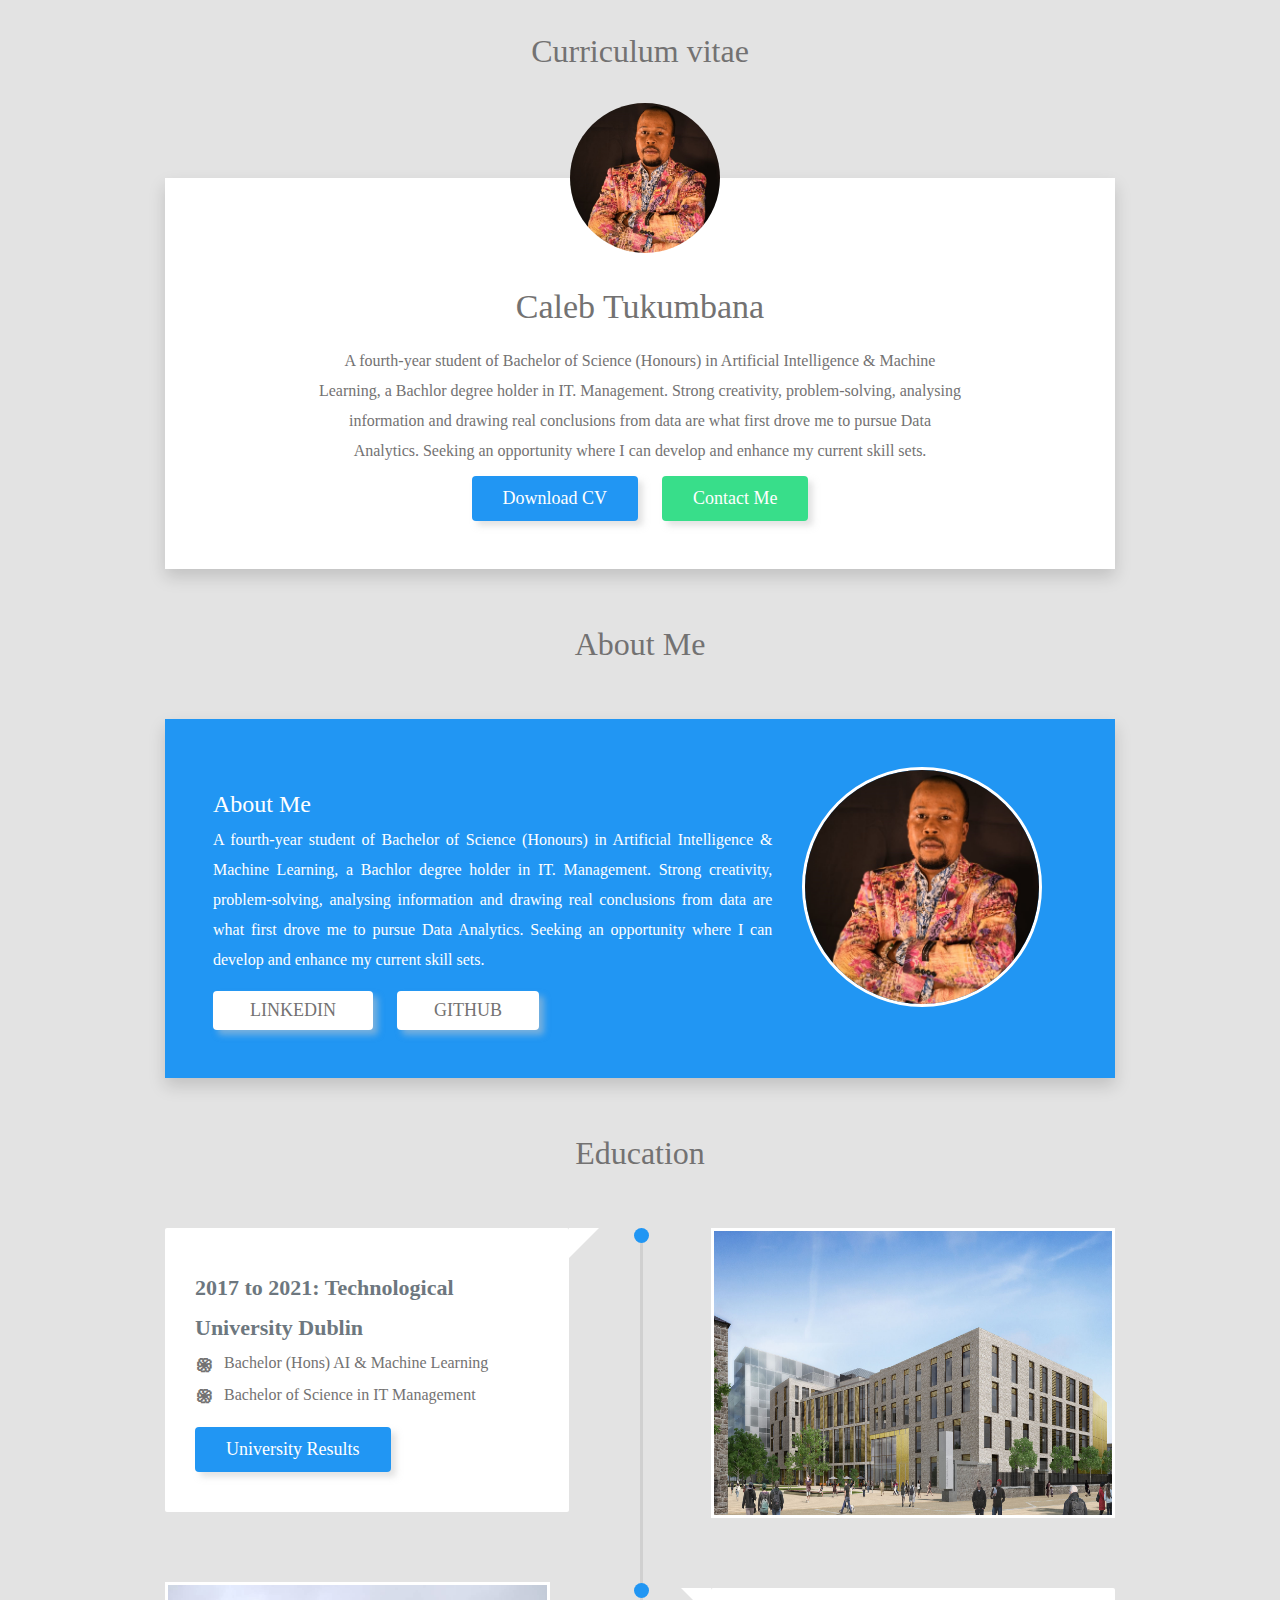
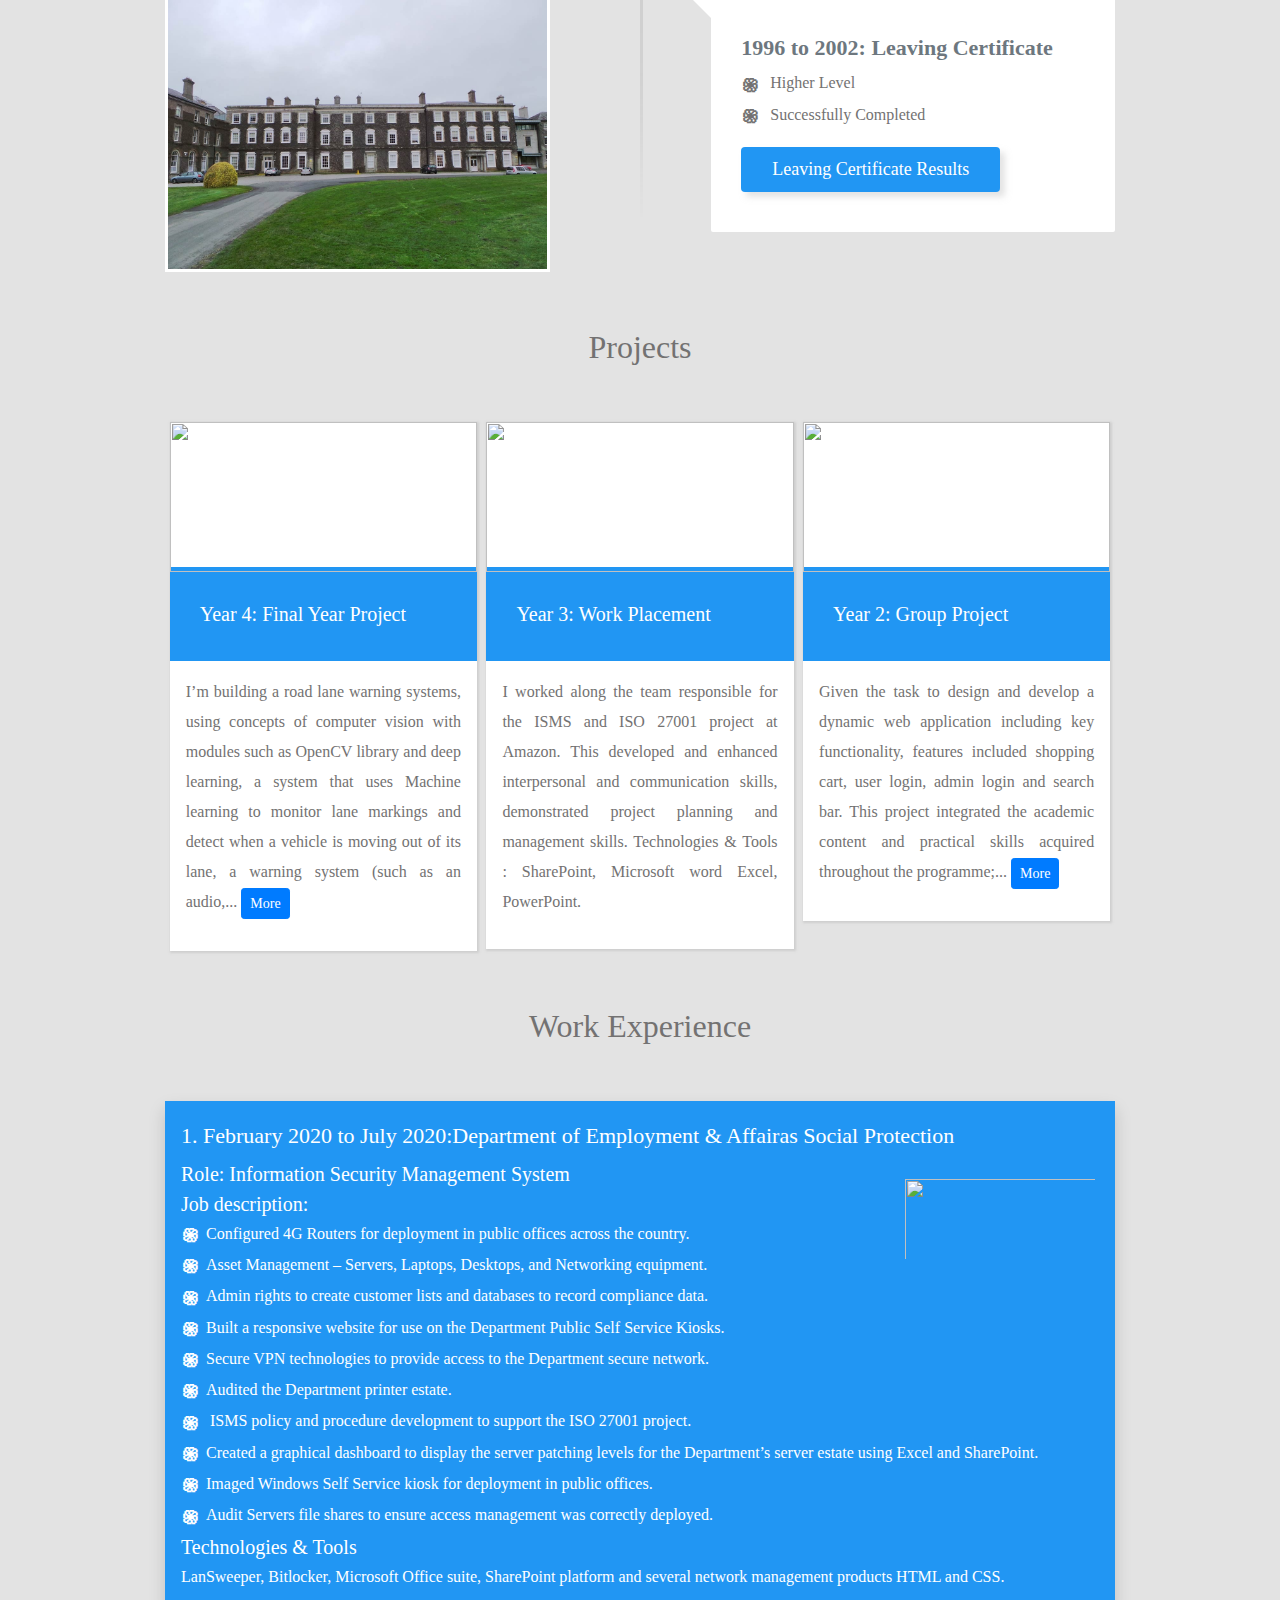
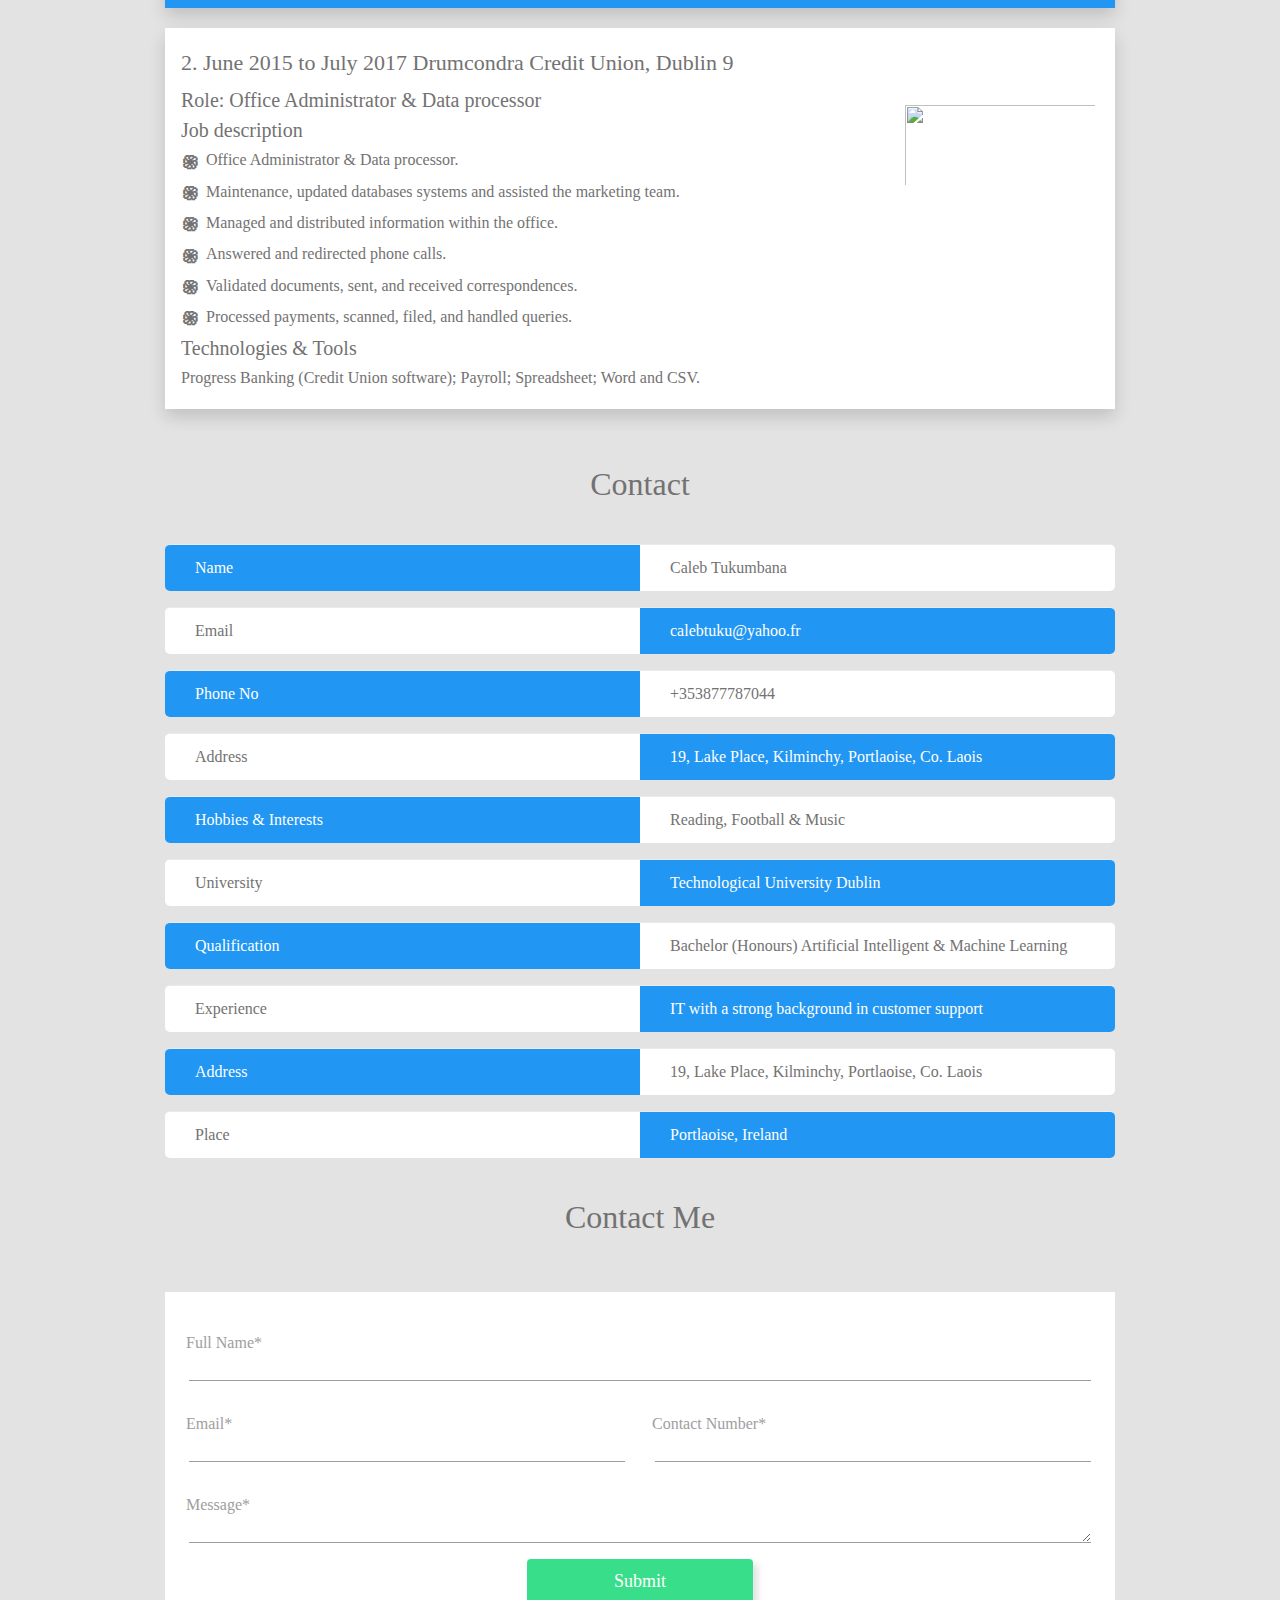
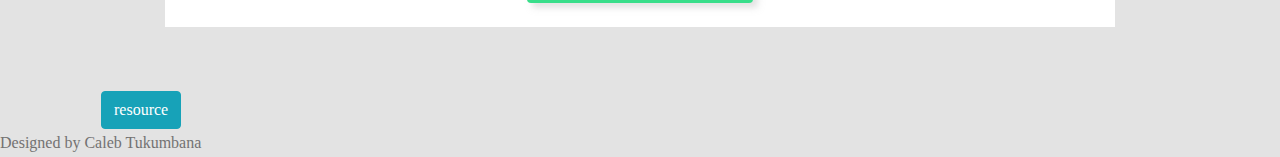
==== commit 70cb066d: "Add files via upload" ====
--- a/index.html
+++ b/index.html
@@ -467,7 +467,7 @@
          </div>
           
           <div class="edu-details-box bg-white ml-15 h-340 mt-70">
-            <div class="edu-detail-title-third-education">1997 to 1997: Leaving Certificate
+            <div class="edu-detail-title-third-education">1996 to 2002: Leaving Certificate
            </div>  
 
             <p class="mb-0 para-taxt"><span class="star">֍</span> Higher Level</p>
